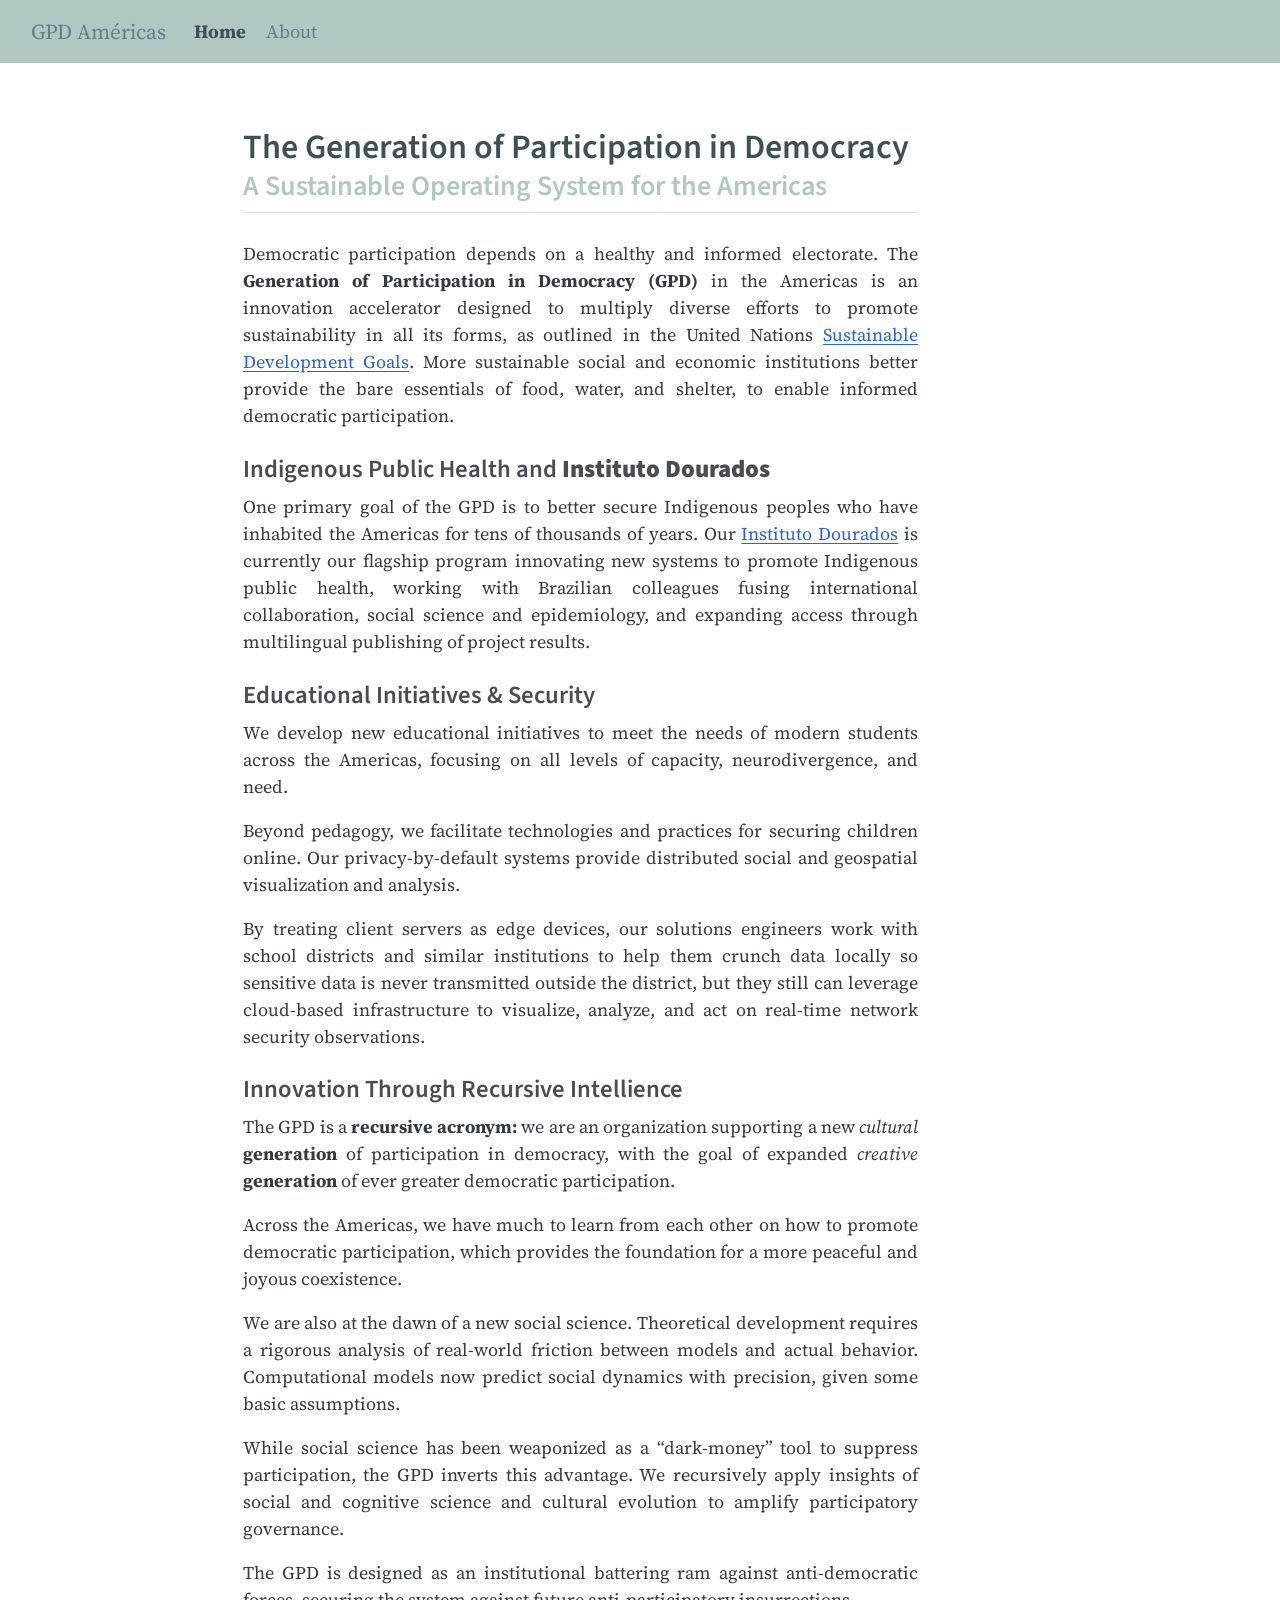
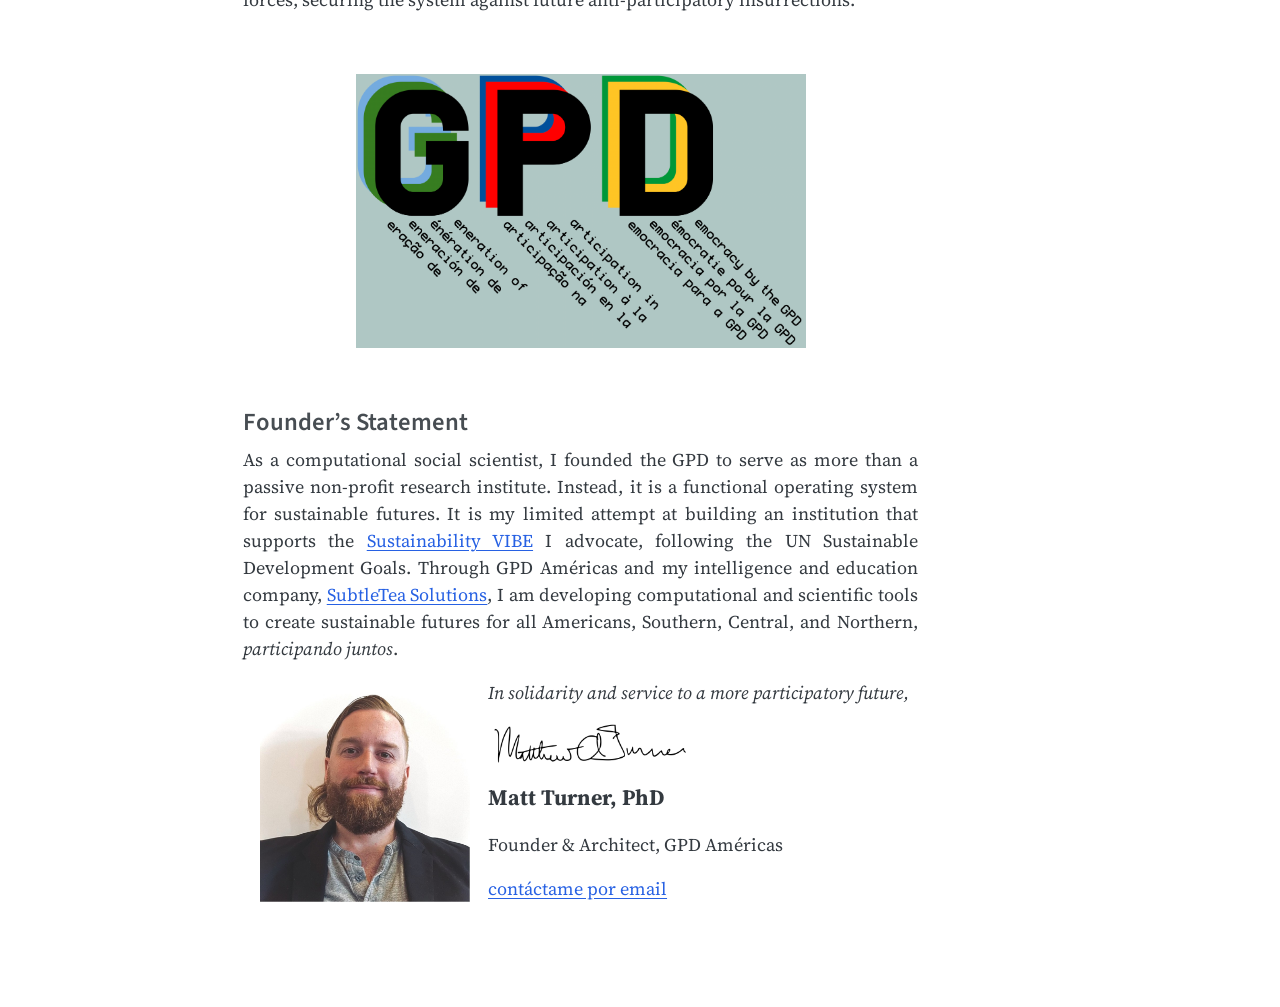
==== index.html @ cdfab27d "Built site for gh-pages" ====
<!DOCTYPE html>
<html xmlns="http://www.w3.org/1999/xhtml" lang="en" xml:lang="en"><head>

<meta charset="utf-8">
<meta name="generator" content="quarto-1.6.39">

<meta name="viewport" content="width=device-width, initial-scale=1.0, user-scalable=yes">


<title>GPD Américas</title>
<style>
code{white-space: pre-wrap;}
span.smallcaps{font-variant: small-caps;}
div.columns{display: flex; gap: min(4vw, 1.5em);}
div.column{flex: auto; overflow-x: auto;}
div.hanging-indent{margin-left: 1.5em; text-indent: -1.5em;}
ul.task-list{list-style: none;}
ul.task-list li input[type="checkbox"] {
  width: 0.8em;
  margin: 0 0.8em 0.2em -1em; /* quarto-specific, see https://github.com/quarto-dev/quarto-cli/issues/4556 */ 
  vertical-align: middle;
}
</style>


<script src="site_libs/quarto-nav/quarto-nav.js"></script>
<script src="site_libs/quarto-nav/headroom.min.js"></script>
<script src="site_libs/clipboard/clipboard.min.js"></script>
<script src="site_libs/quarto-search/autocomplete.umd.js"></script>
<script src="site_libs/quarto-search/fuse.min.js"></script>
<script src="site_libs/quarto-search/quarto-search.js"></script>
<meta name="quarto:offset" content="./">
<script src="site_libs/quarto-html/quarto.js"></script>
<script src="site_libs/quarto-html/popper.min.js"></script>
<script src="site_libs/quarto-html/tippy.umd.min.js"></script>
<script src="site_libs/quarto-html/anchor.min.js"></script>
<link href="site_libs/quarto-html/tippy.css" rel="stylesheet">
<link href="site_libs/quarto-html/quarto-syntax-highlighting-e26003cea8cd680ca0c55a263523d882.css" rel="stylesheet" id="quarto-text-highlighting-styles">
<script src="site_libs/bootstrap/bootstrap.min.js"></script>
<link href="site_libs/bootstrap/bootstrap-icons.css" rel="stylesheet">
<link href="site_libs/bootstrap/bootstrap-2ea9d930f2dc5901bd089419996bf104.min.css" rel="stylesheet" append-hash="true" id="quarto-bootstrap" data-mode="light">
<script id="quarto-search-options" type="application/json">{
  "location": "navbar",
  "copy-button": false,
  "collapse-after": 3,
  "panel-placement": "end",
  "type": "overlay",
  "limit": 50,
  "keyboard-shortcut": [
    "f",
    "/",
    "s"
  ],
  "show-item-context": false,
  "language": {
    "search-no-results-text": "No results",
    "search-matching-documents-text": "matching documents",
    "search-copy-link-title": "Copy link to search",
    "search-hide-matches-text": "Hide additional matches",
    "search-more-match-text": "more match in this document",
    "search-more-matches-text": "more matches in this document",
    "search-clear-button-title": "Clear",
    "search-text-placeholder": "",
    "search-detached-cancel-button-title": "Cancel",
    "search-submit-button-title": "Submit",
    "search-label": "Search"
  }
}</script>
<link rel="preconnect" href="https://fonts.googleapis.com">
<link rel="preconnect" href="https://fonts.gstatic.com" crossorigin="">


<link rel="stylesheet" href="styles.css">
</head>

<body class="nav-fixed fullcontent">

<div id="quarto-search-results"></div>
  <header id="quarto-header" class="headroom fixed-top">
    <nav class="navbar navbar-expand-lg " data-bs-theme="dark">
      <div class="navbar-container container-fluid">
      <div class="navbar-brand-container mx-auto">
    <a class="navbar-brand" href="./index.html">
    <span class="navbar-title">GPD Américas</span>
    </a>
  </div>
            <div id="quarto-search" class="" title="Search"></div>
          <button class="navbar-toggler" type="button" data-bs-toggle="collapse" data-bs-target="#navbarCollapse" aria-controls="navbarCollapse" role="menu" aria-expanded="false" aria-label="Toggle navigation" onclick="if (window.quartoToggleHeadroom) { window.quartoToggleHeadroom(); }">
  <span class="navbar-toggler-icon"></span>
</button>
          <div class="collapse navbar-collapse" id="navbarCollapse">
            <ul class="navbar-nav navbar-nav-scroll me-auto">
  <li class="nav-item">
    <a class="nav-link active" href="./index.html" aria-current="page"> 
<span class="menu-text">Home</span></a>
  </li>  
  <li class="nav-item">
    <a class="nav-link" href="./about.html"> 
<span class="menu-text">About</span></a>
  </li>  
</ul>
          </div> <!-- /navcollapse -->
            <div class="quarto-navbar-tools">
</div>
      </div> <!-- /container-fluid -->
    </nav>
</header>
<!-- content -->
<div id="quarto-content" class="quarto-container page-columns page-rows-contents page-layout-article page-navbar">
<!-- sidebar -->
<!-- margin-sidebar -->
    
<!-- main -->
<main class="content" id="quarto-document-content"><header id="title-block-header" class="quarto-title-block"></header>




<h1 id="brand-title">
The Generation of Participation in Democracy
</h1>
<h2 id="brand-subtitle" class="anchored">
A Sustainable Operating System for the Americas
</h2>
<p>Democratic participation depends on a healthy and informed electorate. The <strong>Generation of Participation in Democracy (GPD)</strong> in the Americas is an innovation accelerator designed to multiply diverse efforts to promote sustainability in all its forms, as outlined in the United Nations <a href="https://sdgs.un.org/goals">Sustainable Development Goals</a>. More sustainable social and economic institutions better provide the bare essentials of food, water, and shelter, to enable informed democratic participation.</p>
<section id="indigenous-public-health-and-instituto-dourados" class="level3">
<h3 class="anchored" data-anchor-id="indigenous-public-health-and-instituto-dourados">Indigenous Public Health and <strong>Instituto Dourados</strong></h3>
<p>One primary goal of the GPD is to better secure Indigenous peoples who have inhabited the Americas for tens of thousands of years. Our <a href="https://projeto-dourados.org">Instituto Dourados</a> is currently our flagship program innovating new systems to promote Indigenous public health, working with Brazilian colleagues fusing international collaboration, social science and epidemiology, and expanding access through multilingual publishing of project results.</p>
</section>
<section id="educational-initiatives-security" class="level3">
<h3 class="anchored" data-anchor-id="educational-initiatives-security">Educational Initiatives &amp; Security</h3>
<p>We develop new educational initiatives to meet the needs of modern students across the Americas, focusing on all levels of capacity, neurodivergence, and need.</p>
<p>Beyond pedagogy, we facilitate technologies and practices for securing children online. Our privacy-by-default systems provide distributed social and geospatial visualization and analysis.</p>
<p>By treating client servers as edge devices, our solutions engineers work with school districts and similar institutions to help them crunch data locally so sensitive data is never transmitted outside the district, but they still can leverage cloud-based infrastructure to visualize, analyze, and act on real-time network security observations.</p>
</section>
<section id="innovation-through-recursive-intellience" class="level3">
<h3 class="anchored" data-anchor-id="innovation-through-recursive-intellience">Innovation Through Recursive Intellience</h3>
<p>The GPD is a <strong>recursive acronym:</strong> we are an organization supporting a new <em>cultural</em> <strong>generation</strong> of participation in democracy, with the goal of expanded <em>creative</em> <strong>generation</strong> of ever greater democratic participation.</p>
<p>Across the Americas, we have much to learn from each other on how to promote democratic participation, which provides the foundation for a more peaceful and joyous coexistence.</p>
<p>We are also at the dawn of a new social science. Theoretical development requires a rigorous analysis of real-world friction between models and actual behavior. Computational models now predict social dynamics with precision, given some basic assumptions.</p>
<p>While social science has been weaponized as a “dark-money” tool to suppress participation, the GPD inverts this advantage. We recursively apply insights of social and cognitive science and cultural evolution to amplify participatory governance.</p>
<p>The GPD is designed as an institutional battering ram against anti-democratic forces, securing the system against future anti-participatory insurrections.</p>
<p><br></p>
<div class="quarto-figure quarto-figure-center">
<figure class="figure">
<p><img src="GPD-Anchor-Logo.png" id="anchor" class="img-fluid quarto-figure quarto-figure-center anchored figure-img" width="450"></p>
</figure>
</div>
</section>
<section id="founders-statement" class="level3">
<h3 class="anchored" data-anchor-id="founders-statement">Founder’s Statement</h3>
<p>As a computational social scientist, I founded the GPD to serve as more than a passive non-profit research institute. Instead, it is a functional operating system for sustainable futures. It is my limited attempt at building an institution that supports the <a href="./about.html#democracy-and-sustainability">Sustainability VIBE</a> I advocate, following the UN Sustainable Development Goals. Through GPD Américas and my intelligence and education company, <a href="https://subtleteasolutions.com">SubtleTea Solutions</a>, I am developing computational and scientific tools to create sustainable futures for all Americans, Southern, Central, and Northern, <em>participando juntos</em>.</p>
<p><img src="cafecito-pic.png" class="float-left" height="210"></p>
<p style="font-size: 18px">
<em>In solidarity and service to a more participatory future,</em>
</p>
<p><img src="signature.jpg" class="img-fluid" width="200"></p>
<p style="font-size: 22px">
<strong>Matt Turner, PhD</strong>
</p>
<p>Founder &amp; Architect, GPD Américas</p>
<p><a href="mailto:matt@mat.phd">contáctame por email</a></p>
<!-- ::: -->


</section>

</main> <!-- /main -->
<script id="quarto-html-after-body" type="application/javascript">
window.document.addEventListener("DOMContentLoaded", function (event) {
  const toggleBodyColorMode = (bsSheetEl) => {
    const mode = bsSheetEl.getAttribute("data-mode");
    const bodyEl = window.document.querySelector("body");
    if (mode === "dark") {
      bodyEl.classList.add("quarto-dark");
      bodyEl.classList.remove("quarto-light");
    } else {
      bodyEl.classList.add("quarto-light");
      bodyEl.classList.remove("quarto-dark");
    }
  }
  const toggleBodyColorPrimary = () => {
    const bsSheetEl = window.document.querySelector("link#quarto-bootstrap");
    if (bsSheetEl) {
      toggleBodyColorMode(bsSheetEl);
    }
  }
  toggleBodyColorPrimary();  
  const icon = "";
  const anchorJS = new window.AnchorJS();
  anchorJS.options = {
    placement: 'right',
    icon: icon
  };
  anchorJS.add('.anchored');
  const isCodeAnnotation = (el) => {
    for (const clz of el.classList) {
      if (clz.startsWith('code-annotation-')) {                     
        return true;
      }
    }
    return false;
  }
  const onCopySuccess = function(e) {
    // button target
    const button = e.trigger;
    // don't keep focus
    button.blur();
    // flash "checked"
    button.classList.add('code-copy-button-checked');
    var currentTitle = button.getAttribute("title");
    button.setAttribute("title", "Copied!");
    let tooltip;
    if (window.bootstrap) {
      button.setAttribute("data-bs-toggle", "tooltip");
      button.setAttribute("data-bs-placement", "left");
      button.setAttribute("data-bs-title", "Copied!");
      tooltip = new bootstrap.Tooltip(button, 
        { trigger: "manual", 
          customClass: "code-copy-button-tooltip",
          offset: [0, -8]});
      tooltip.show();    
    }
    setTimeout(function() {
      if (tooltip) {
        tooltip.hide();
        button.removeAttribute("data-bs-title");
        button.removeAttribute("data-bs-toggle");
        button.removeAttribute("data-bs-placement");
      }
      button.setAttribute("title", currentTitle);
      button.classList.remove('code-copy-button-checked');
    }, 1000);
    // clear code selection
    e.clearSelection();
  }
  const getTextToCopy = function(trigger) {
      const codeEl = trigger.previousElementSibling.cloneNode(true);
      for (const childEl of codeEl.children) {
        if (isCodeAnnotation(childEl)) {
          childEl.remove();
        }
      }
      return codeEl.innerText;
  }
  const clipboard = new window.ClipboardJS('.code-copy-button:not([data-in-quarto-modal])', {
    text: getTextToCopy
  });
  clipboard.on('success', onCopySuccess);
  if (window.document.getElementById('quarto-embedded-source-code-modal')) {
    const clipboardModal = new window.ClipboardJS('.code-copy-button[data-in-quarto-modal]', {
      text: getTextToCopy,
      container: window.document.getElementById('quarto-embedded-source-code-modal')
    });
    clipboardModal.on('success', onCopySuccess);
  }
    var localhostRegex = new RegExp(/^(?:http|https):\/\/localhost\:?[0-9]*\//);
    var mailtoRegex = new RegExp(/^mailto:/);
      var filterRegex = new RegExp('/' + window.location.host + '/');
    var isInternal = (href) => {
        return filterRegex.test(href) || localhostRegex.test(href) || mailtoRegex.test(href);
    }
    // Inspect non-navigation links and adorn them if external
 	var links = window.document.querySelectorAll('a[href]:not(.nav-link):not(.navbar-brand):not(.toc-action):not(.sidebar-link):not(.sidebar-item-toggle):not(.pagination-link):not(.no-external):not([aria-hidden]):not(.dropdown-item):not(.quarto-navigation-tool):not(.about-link)');
    for (var i=0; i<links.length; i++) {
      const link = links[i];
      if (!isInternal(link.href)) {
        // undo the damage that might have been done by quarto-nav.js in the case of
        // links that we want to consider external
        if (link.dataset.originalHref !== undefined) {
          link.href = link.dataset.originalHref;
        }
      }
    }
  function tippyHover(el, contentFn, onTriggerFn, onUntriggerFn) {
    const config = {
      allowHTML: true,
      maxWidth: 500,
      delay: 100,
      arrow: false,
      appendTo: function(el) {
          return el.parentElement;
      },
      interactive: true,
      interactiveBorder: 10,
      theme: 'quarto',
      placement: 'bottom-start',
    };
    if (contentFn) {
      config.content = contentFn;
    }
    if (onTriggerFn) {
      config.onTrigger = onTriggerFn;
    }
    if (onUntriggerFn) {
      config.onUntrigger = onUntriggerFn;
    }
    window.tippy(el, config); 
  }
  const noterefs = window.document.querySelectorAll('a[role="doc-noteref"]');
  for (var i=0; i<noterefs.length; i++) {
    const ref = noterefs[i];
    tippyHover(ref, function() {
      // use id or data attribute instead here
      let href = ref.getAttribute('data-footnote-href') || ref.getAttribute('href');
      try { href = new URL(href).hash; } catch {}
      const id = href.replace(/^#\/?/, "");
      const note = window.document.getElementById(id);
      if (note) {
        return note.innerHTML;
      } else {
        return "";
      }
    });
  }
  const xrefs = window.document.querySelectorAll('a.quarto-xref');
  const processXRef = (id, note) => {
    // Strip column container classes
    const stripColumnClz = (el) => {
      el.classList.remove("page-full", "page-columns");
      if (el.children) {
        for (const child of el.children) {
          stripColumnClz(child);
        }
      }
    }
    stripColumnClz(note)
    if (id === null || id.startsWith('sec-')) {
      // Special case sections, only their first couple elements
      const container = document.createElement("div");
      if (note.children && note.children.length > 2) {
        container.appendChild(note.children[0].cloneNode(true));
        for (let i = 1; i < note.children.length; i++) {
          const child = note.children[i];
          if (child.tagName === "P" && child.innerText === "") {
            continue;
          } else {
            container.appendChild(child.cloneNode(true));
            break;
          }
        }
        if (window.Quarto?.typesetMath) {
          window.Quarto.typesetMath(container);
        }
        return container.innerHTML
      } else {
        if (window.Quarto?.typesetMath) {
          window.Quarto.typesetMath(note);
        }
        return note.innerHTML;
      }
    } else {
      // Remove any anchor links if they are present
      const anchorLink = note.querySelector('a.anchorjs-link');
      if (anchorLink) {
        anchorLink.remove();
      }
      if (window.Quarto?.typesetMath) {
        window.Quarto.typesetMath(note);
      }
      if (note.classList.contains("callout")) {
        return note.outerHTML;
      } else {
        return note.innerHTML;
      }
    }
  }
  for (var i=0; i<xrefs.length; i++) {
    const xref = xrefs[i];
    tippyHover(xref, undefined, function(instance) {
      instance.disable();
      let url = xref.getAttribute('href');
      let hash = undefined; 
      if (url.startsWith('#')) {
        hash = url;
      } else {
        try { hash = new URL(url).hash; } catch {}
      }
      if (hash) {
        const id = hash.replace(/^#\/?/, "");
        const note = window.document.getElementById(id);
        if (note !== null) {
          try {
            const html = processXRef(id, note.cloneNode(true));
            instance.setContent(html);
          } finally {
            instance.enable();
            instance.show();
          }
        } else {
          // See if we can fetch this
          fetch(url.split('#')[0])
          .then(res => res.text())
          .then(html => {
            const parser = new DOMParser();
            const htmlDoc = parser.parseFromString(html, "text/html");
            const note = htmlDoc.getElementById(id);
            if (note !== null) {
              const html = processXRef(id, note);
              instance.setContent(html);
            } 
          }).finally(() => {
            instance.enable();
            instance.show();
          });
        }
      } else {
        // See if we can fetch a full url (with no hash to target)
        // This is a special case and we should probably do some content thinning / targeting
        fetch(url)
        .then(res => res.text())
        .then(html => {
          const parser = new DOMParser();
          const htmlDoc = parser.parseFromString(html, "text/html");
          const note = htmlDoc.querySelector('main.content');
          if (note !== null) {
            // This should only happen for chapter cross references
            // (since there is no id in the URL)
            // remove the first header
            if (note.children.length > 0 && note.children[0].tagName === "HEADER") {
              note.children[0].remove();
            }
            const html = processXRef(null, note);
            instance.setContent(html);
          } 
        }).finally(() => {
          instance.enable();
          instance.show();
        });
      }
    }, function(instance) {
    });
  }
      let selectedAnnoteEl;
      const selectorForAnnotation = ( cell, annotation) => {
        let cellAttr = 'data-code-cell="' + cell + '"';
        let lineAttr = 'data-code-annotation="' +  annotation + '"';
        const selector = 'span[' + cellAttr + '][' + lineAttr + ']';
        return selector;
      }
      const selectCodeLines = (annoteEl) => {
        const doc = window.document;
        const targetCell = annoteEl.getAttribute("data-target-cell");
        const targetAnnotation = annoteEl.getAttribute("data-target-annotation");
        const annoteSpan = window.document.querySelector(selectorForAnnotation(targetCell, targetAnnotation));
        const lines = annoteSpan.getAttribute("data-code-lines").split(",");
        const lineIds = lines.map((line) => {
          return targetCell + "-" + line;
        })
        let top = null;
        let height = null;
        let parent = null;
        if (lineIds.length > 0) {
            //compute the position of the single el (top and bottom and make a div)
            const el = window.document.getElementById(lineIds[0]);
            top = el.offsetTop;
            height = el.offsetHeight;
            parent = el.parentElement.parentElement;
          if (lineIds.length > 1) {
            const lastEl = window.document.getElementById(lineIds[lineIds.length - 1]);
            const bottom = lastEl.offsetTop + lastEl.offsetHeight;
            height = bottom - top;
          }
          if (top !== null && height !== null && parent !== null) {
            // cook up a div (if necessary) and position it 
            let div = window.document.getElementById("code-annotation-line-highlight");
            if (div === null) {
              div = window.document.createElement("div");
              div.setAttribute("id", "code-annotation-line-highlight");
              div.style.position = 'absolute';
              parent.appendChild(div);
            }
            div.style.top = top - 2 + "px";
            div.style.height = height + 4 + "px";
            div.style.left = 0;
            let gutterDiv = window.document.getElementById("code-annotation-line-highlight-gutter");
            if (gutterDiv === null) {
              gutterDiv = window.document.createElement("div");
              gutterDiv.setAttribute("id", "code-annotation-line-highlight-gutter");
              gutterDiv.style.position = 'absolute';
              const codeCell = window.document.getElementById(targetCell);
              const gutter = codeCell.querySelector('.code-annotation-gutter');
              gutter.appendChild(gutterDiv);
            }
            gutterDiv.style.top = top - 2 + "px";
            gutterDiv.style.height = height + 4 + "px";
          }
          selectedAnnoteEl = annoteEl;
        }
      };
      const unselectCodeLines = () => {
        const elementsIds = ["code-annotation-line-highlight", "code-annotation-line-highlight-gutter"];
        elementsIds.forEach((elId) => {
          const div = window.document.getElementById(elId);
          if (div) {
            div.remove();
          }
        });
        selectedAnnoteEl = undefined;
      };
        // Handle positioning of the toggle
    window.addEventListener(
      "resize",
      throttle(() => {
        elRect = undefined;
        if (selectedAnnoteEl) {
          selectCodeLines(selectedAnnoteEl);
        }
      }, 10)
    );
    function throttle(fn, ms) {
    let throttle = false;
    let timer;
      return (...args) => {
        if(!throttle) { // first call gets through
            fn.apply(this, args);
            throttle = true;
        } else { // all the others get throttled
            if(timer) clearTimeout(timer); // cancel #2
            timer = setTimeout(() => {
              fn.apply(this, args);
              timer = throttle = false;
            }, ms);
        }
      };
    }
      // Attach click handler to the DT
      const annoteDls = window.document.querySelectorAll('dt[data-target-cell]');
      for (const annoteDlNode of annoteDls) {
        annoteDlNode.addEventListener('click', (event) => {
          const clickedEl = event.target;
          if (clickedEl !== selectedAnnoteEl) {
            unselectCodeLines();
            const activeEl = window.document.querySelector('dt[data-target-cell].code-annotation-active');
            if (activeEl) {
              activeEl.classList.remove('code-annotation-active');
            }
            selectCodeLines(clickedEl);
            clickedEl.classList.add('code-annotation-active');
          } else {
            // Unselect the line
            unselectCodeLines();
            clickedEl.classList.remove('code-annotation-active');
          }
        });
      }
  const findCites = (el) => {
    const parentEl = el.parentElement;
    if (parentEl) {
      const cites = parentEl.dataset.cites;
      if (cites) {
        return {
          el,
          cites: cites.split(' ')
        };
      } else {
        return findCites(el.parentElement)
      }
    } else {
      return undefined;
    }
  };
  var bibliorefs = window.document.querySelectorAll('a[role="doc-biblioref"]');
  for (var i=0; i<bibliorefs.length; i++) {
    const ref = bibliorefs[i];
    const citeInfo = findCites(ref);
    if (citeInfo) {
      tippyHover(citeInfo.el, function() {
        var popup = window.document.createElement('div');
        citeInfo.cites.forEach(function(cite) {
          var citeDiv = window.document.createElement('div');
          citeDiv.classList.add('hanging-indent');
          citeDiv.classList.add('csl-entry');
          var biblioDiv = window.document.getElementById('ref-' + cite);
          if (biblioDiv) {
            citeDiv.innerHTML = biblioDiv.innerHTML;
          }
          popup.appendChild(citeDiv);
        });
        return popup.innerHTML;
      });
    }
  }
});
</script>
</div> <!-- /content -->




</body></html>
---- site_libs/quarto-html/tippy.css ----
.tippy-box[data-animation=fade][data-state=hidden]{opacity:0}[data-tippy-root]{max-width:calc(100vw - 10px)}.tippy-box{position:relative;background-color:#333;color:#fff;border-radius:4px;font-size:14px;line-height:1.4;white-space:normal;outline:0;transition-property:transform,visibility,opacity}.tippy-box[data-placement^=top]>.tippy-arrow{bottom:0}.tippy-box[data-placement^=top]>.tippy-arrow:before{bottom:-7px;left:0;border-width:8px 8px 0;border-top-color:initial;transform-origin:center top}.tippy-box[data-placement^=bottom]>.tippy-arrow{top:0}.tippy-box[data-placement^=bottom]>.tippy-arrow:before{top:-7px;left:0;border-width:0 8px 8px;border-bottom-color:initial;transform-origin:center bottom}.tippy-box[data-placement^=left]>.tippy-arrow{right:0}.tippy-box[data-placement^=left]>.tippy-arrow:before{border-width:8px 0 8px 8px;border-left-color:initial;right:-7px;transform-origin:center left}.tippy-box[data-placement^=right]>.tippy-arrow{left:0}.tippy-box[data-placement^=right]>.tippy-arrow:before{left:-7px;border-width:8px 8px 8px 0;border-right-color:initial;transform-origin:center right}.tippy-box[data-inertia][data-state=visible]{transition-timing-function:cubic-bezier(.54,1.5,.38,1.11)}.tippy-arrow{width:16px;height:16px;color:#333}.tippy-arrow:before{content:"";position:absolute;border-color:transparent;border-style:solid}.tippy-content{position:relative;padding:5px 9px;z-index:1}
---- site_libs/quarto-html/quarto-syntax-highlighting-e26003cea8cd680ca0c55a263523d882.css ----
/* quarto syntax highlight colors */
:root {
  --quarto-hl-ot-color: #003B4F;
  --quarto-hl-at-color: #657422;
  --quarto-hl-ss-color: #20794D;
  --quarto-hl-an-color: #5E5E5E;
  --quarto-hl-fu-color: #4758AB;
  --quarto-hl-st-color: #20794D;
  --quarto-hl-cf-color: #003B4F;
  --quarto-hl-op-color: #5E5E5E;
  --quarto-hl-er-color: #AD0000;
  --quarto-hl-bn-color: #AD0000;
  --quarto-hl-al-color: #AD0000;
  --quarto-hl-va-color: #111111;
  --quarto-hl-bu-color: inherit;
  --quarto-hl-ex-color: inherit;
  --quarto-hl-pp-color: #AD0000;
  --quarto-hl-in-color: #5E5E5E;
  --quarto-hl-vs-color: #20794D;
  --quarto-hl-wa-color: #5E5E5E;
  --quarto-hl-do-color: #5E5E5E;
  --quarto-hl-im-color: #00769E;
  --quarto-hl-ch-color: #20794D;
  --quarto-hl-dt-color: #AD0000;
  --quarto-hl-fl-color: #AD0000;
  --quarto-hl-co-color: #5E5E5E;
  --quarto-hl-cv-color: #5E5E5E;
  --quarto-hl-cn-color: #8f5902;
  --quarto-hl-sc-color: #5E5E5E;
  --quarto-hl-dv-color: #AD0000;
  --quarto-hl-kw-color: #003B4F;
}

/* other quarto variables */
:root {
  --quarto-font-monospace: SFMono-Regular, Menlo, Monaco, Consolas, "Liberation Mono", "Courier New", monospace;
}

pre > code.sourceCode > span {
  color: #003B4F;
}

code span {
  color: #003B4F;
}

code.sourceCode > span {
  color: #003B4F;
}

div.sourceCode,
div.sourceCode pre.sourceCode {
  color: #003B4F;
}

code span.ot {
  color: #003B4F;
  font-style: inherit;
}

code span.at {
  color: #657422;
  font-style: inherit;
}

code span.ss {
  color: #20794D;
  font-style: inherit;
}

code span.an {
  color: #5E5E5E;
  font-style: inherit;
}

code span.fu {
  color: #4758AB;
  font-style: inherit;
}

code span.st {
  color: #20794D;
  font-style: inherit;
}

code span.cf {
  color: #003B4F;
  font-weight: bold;
  font-style: inherit;
}

code span.op {
  color: #5E5E5E;
  font-style: inherit;
}

code span.er {
  color: #AD0000;
  font-style: inherit;
}

code span.bn {
  color: #AD0000;
  font-style: inherit;
}

code span.al {
  color: #AD0000;
  font-style: inherit;
}

code span.va {
  color: #111111;
  font-style: inherit;
}

code span.bu {
  font-style: inherit;
}

code span.ex {
  font-style: inherit;
}

code span.pp {
  color: #AD0000;
  font-style: inherit;
}

code span.in {
  color: #5E5E5E;
  font-style: inherit;
}

code span.vs {
  color: #20794D;
  font-style: inherit;
}

code span.wa {
  color: #5E5E5E;
  font-style: italic;
}

code span.do {
  color: #5E5E5E;
  font-style: italic;
}

code span.im {
  color: #00769E;
  font-style: inherit;
}

code span.ch {
  color: #20794D;
  font-style: inherit;
}

code span.dt {
  color: #AD0000;
  font-style: inherit;
}

code span.fl {
  color: #AD0000;
  font-style: inherit;
}

code span.co {
  color: #5E5E5E;
  font-style: inherit;
}

code span.cv {
  color: #5E5E5E;
  font-style: italic;
}

code span.cn {
  color: #8f5902;
  font-style: inherit;
}

code span.sc {
  color: #5E5E5E;
  font-style: inherit;
}

code span.dv {
  color: #AD0000;
  font-style: inherit;
}

code span.kw {
  color: #003B4F;
  font-weight: bold;
  font-style: inherit;
}

.prevent-inlining {
  content: "</";
}

/*# sourceMappingURL=e90e9ab646ea9b1aaa61e089606e0f97.css.map */
---- styles.css ----
/* Import Source Sans 3 (successor to Pro) and Source Serif 4 */
@import url('https://fonts.googleapis.com/css2?family=Source+Sans+3:ital,wght@0,200..900;1,200..900&family=Source+Serif+4:ital,opsz,wght@0,8..60,200..900;1,8..60,200..900&display=swap');

/* Body text using Source Serif */
body {
  font-family: 'Source Serif 4', serif;
  font-size: 1.1rem;
  /* line-height: 1.6; */
  /* color: #333; */
}

/* Headings using Source Sans */
h1, h2, h3, h4, .header-title {
  font-family: 'Source Sans 3', sans-serif;
/*   font-weight: 700; */
/*   letter-spacing: -0.02em; */
}

/* Specific styling for your regional subtitle */
.subtitle-regional {
  font-family: 'Source Sans 3', sans-serif;
  font-weight: 300;
  /* color: #7f8c8d; /1* Muted grey for "in the Americas" *1/ */
}

main#quarto-document-content {
  text-align: justify !important;
  max-width: 75ch;
  font-size: 18px !important;
}

/* Color for the active/current link */
.navbar-nav .nav-link.active {
  color: #3d5056; /* Your light sage color */
  font-weight: 700;
}

/* Color when hovering over a link */
.navbar-nav .nav-link:hover {
  color: #3d5056; /* Your light sage color */
  transition: color 0.2s ease-in-out;
}

.navbar-title {
  color: #628089; /* Your light sage color */
}

.navbar-title:hover {
  color: #3d5056; /* Your light sage color */
}

h1#brand-title {
  color: #3d5056;
  margin-bottom: 0px;
}
h2#brand-subtitle {
  color: #b0c7c4;
  margin-top: 0px;
  margin-bottom: 27.5px;
}

.float-left {
  float: left;
  margin-left: 1.0rem;
  margin-right: 1.0em;
  margin-top: 0.75rem;
  margin-bottom: 1.5em;
}

#signature {
  margin-top: 20px;
  margin-left: 190px;
}


#anchor {
  margin-bottom: 35px;
}
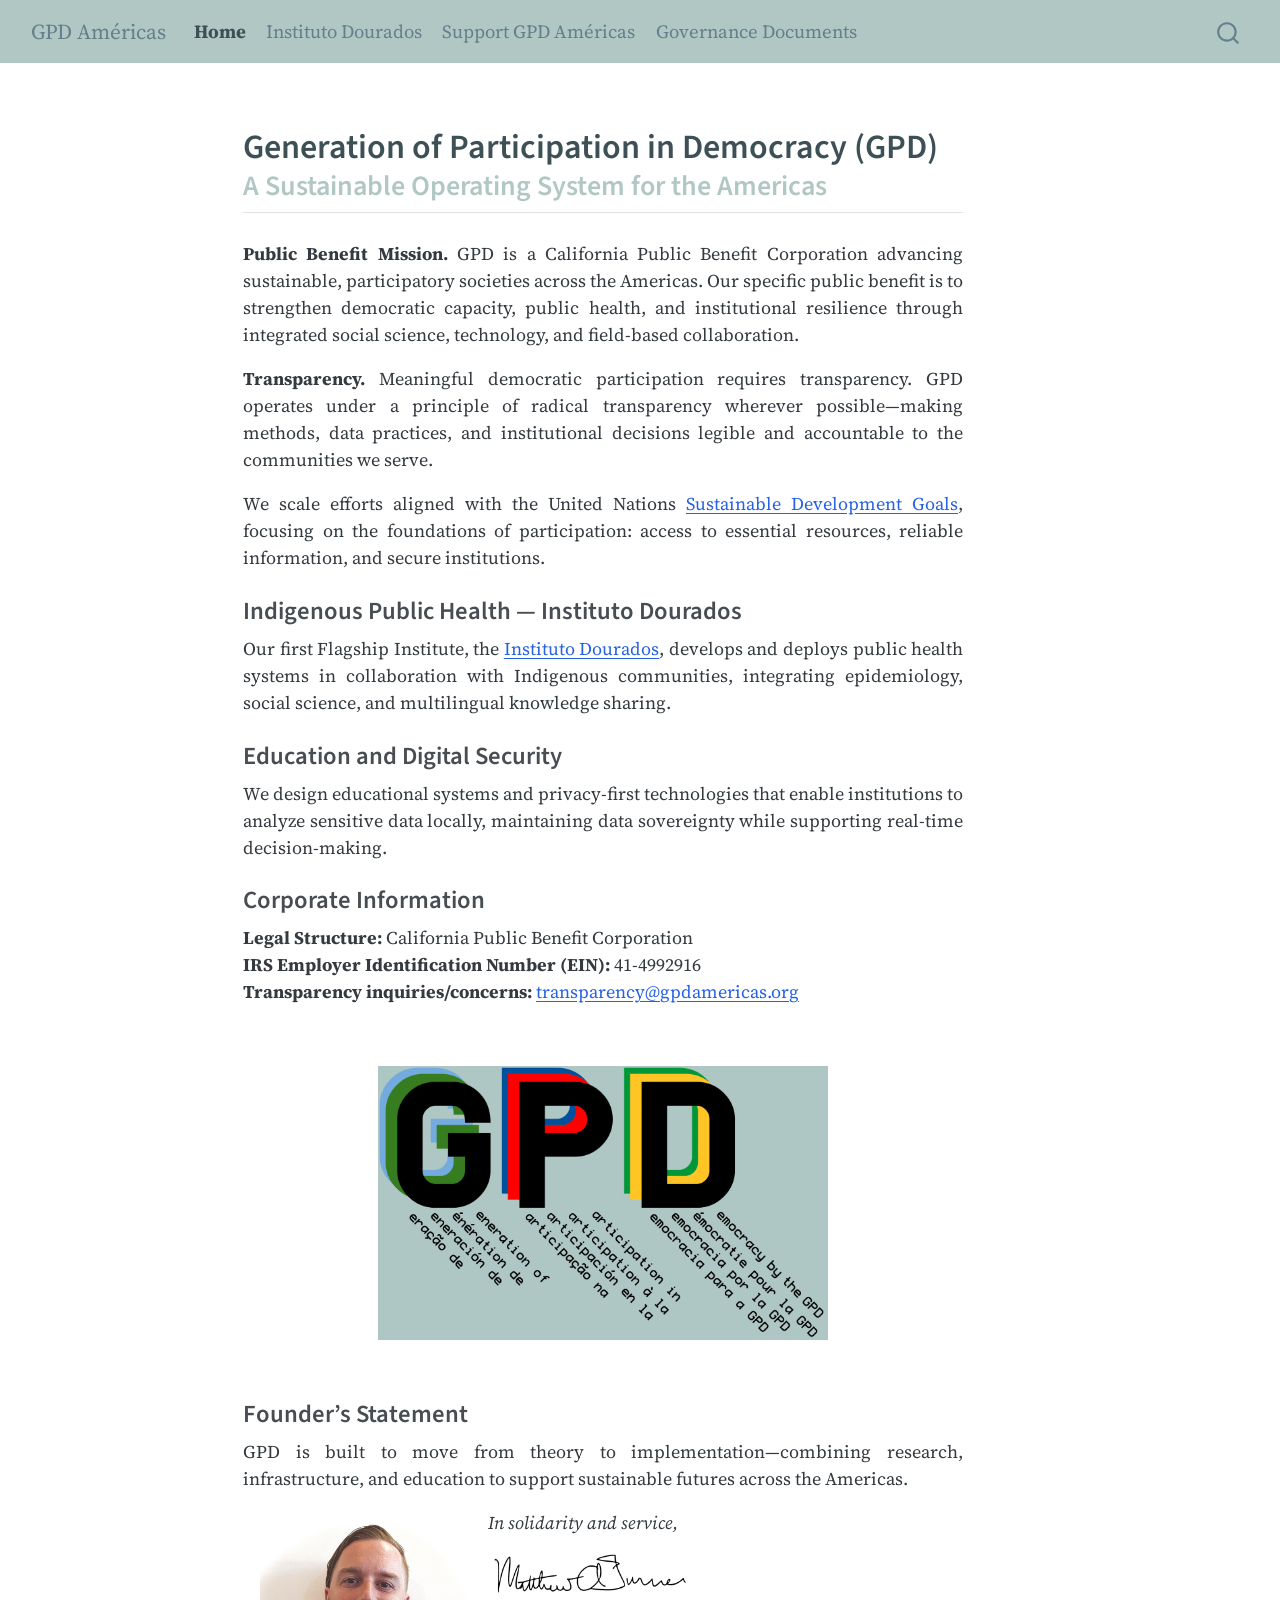
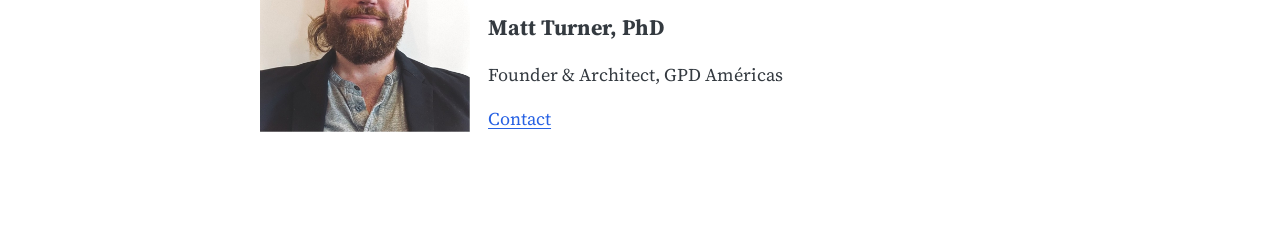
==== commit dbf703d4: "Built site for gh-pages" ====
--- a/index.html
+++ b/index.html
@@ -2,13 +2,16 @@
 <html xmlns="http://www.w3.org/1999/xhtml" lang="en" xml:lang="en"><head>
 
 <meta charset="utf-8">
-<meta name="generator" content="quarto-1.6.39">
+<meta name="generator" content="quarto-99.9.9">
 
 <meta name="viewport" content="width=device-width, initial-scale=1.0, user-scalable=yes">
 
 
 <title>GPD Américas</title>
 <style>
+/* Default styles provided by pandoc.
+** See https://pandoc.org/MANUAL.html#variables-for-html for config info.
+*/
 code{white-space: pre-wrap;}
 span.smallcaps{font-variant: small-caps;}
 div.columns{display: flex; gap: min(4vw, 1.5em);}
@@ -30,15 +33,17 @@
 <script src="site_libs/quarto-search/fuse.min.js"></script>
 <script src="site_libs/quarto-search/quarto-search.js"></script>
 <meta name="quarto:offset" content="./">
-<script src="site_libs/quarto-html/quarto.js"></script>
+<link href="./favicon.png" rel="icon" type="image/png">
+<script src="site_libs/quarto-html/quarto.js" type="module"></script>
+<script src="site_libs/quarto-html/tabsets/tabsets.js" type="module"></script>
 <script src="site_libs/quarto-html/popper.min.js"></script>
 <script src="site_libs/quarto-html/tippy.umd.min.js"></script>
 <script src="site_libs/quarto-html/anchor.min.js"></script>
 <link href="site_libs/quarto-html/tippy.css" rel="stylesheet">
-<link href="site_libs/quarto-html/quarto-syntax-highlighting-e26003cea8cd680ca0c55a263523d882.css" rel="stylesheet" id="quarto-text-highlighting-styles">
+<link href="site_libs/quarto-html/quarto-syntax-highlighting-3aa970819e70fbc78806154e5a1fcd28.css" rel="stylesheet" id="quarto-text-highlighting-styles">
 <script src="site_libs/bootstrap/bootstrap.min.js"></script>
 <link href="site_libs/bootstrap/bootstrap-icons.css" rel="stylesheet">
-<link href="site_libs/bootstrap/bootstrap-2ea9d930f2dc5901bd089419996bf104.min.css" rel="stylesheet" append-hash="true" id="quarto-bootstrap" data-mode="light">
+<link href="site_libs/bootstrap/bootstrap-47810c154300ff919bfcc5fb5553b539.min.css" rel="stylesheet" append-hash="true" id="quarto-bootstrap" data-mode="light">
 <script id="quarto-search-options" type="application/json">{
   "location": "navbar",
   "copy-button": false,
@@ -71,9 +76,15 @@
 
 
 <link rel="stylesheet" href="styles.css">
+<meta property="og:title" content="GPD Américas">
+<meta property="og:description" content="">
+<meta property="og:image" content="https://gpdamericas.org/GPD-Anchor-Logo.png">
+<meta property="og:site_name" content="GPD Américas">
+<meta property="og:image:height" content="1622">
+<meta property="og:image:width" content="2668">
 </head>
 
-<body class="nav-fixed fullcontent">
+<body class="nav-fixed fullcontent quarto-light">
 
 <div id="quarto-search-results"></div>
   <header id="quarto-header" class="headroom fixed-top">
@@ -95,8 +106,16 @@
 <span class="menu-text">Home</span></a>
   </li>  
   <li class="nav-item">
-    <a class="nav-link" href="./about.html"> 
-<span class="menu-text">About</span></a>
+    <a class="nav-link" href="./institutodourados.html"> 
+<span class="menu-text">Instituto Dourados</span></a>
+  </li>  
+  <li class="nav-item">
+    <a class="nav-link" href="./giving.html"> 
+<span class="menu-text">Support GPD Américas</span></a>
+  </li>  
+  <li class="nav-item">
+    <a class="nav-link" href="./governance.html"> 
+<span class="menu-text">Governance Documents</span></a>
   </li>  
 </ul>
           </div> <!-- /navcollapse -->
@@ -117,286 +136,306 @@
 
 
 <h1 id="brand-title">
-The Generation of Participation in Democracy
+Generation of Participation in Democracy (GPD)
 </h1>
 <h2 id="brand-subtitle" class="anchored">
 A Sustainable Operating System for the Americas
 </h2>
-<p>Democratic participation depends on a healthy and informed electorate. The <strong>Generation of Participation in Democracy (GPD)</strong> in the Americas is an innovation accelerator designed to multiply diverse efforts to promote sustainability in all its forms, as outlined in the United Nations <a href="https://sdgs.un.org/goals">Sustainable Development Goals</a>. More sustainable social and economic institutions better provide the bare essentials of food, water, and shelter, to enable informed democratic participation.</p>
-<section id="indigenous-public-health-and-instituto-dourados" class="level3">
-<h3 class="anchored" data-anchor-id="indigenous-public-health-and-instituto-dourados">Indigenous Public Health and <strong>Instituto Dourados</strong></h3>
-<p>One primary goal of the GPD is to better secure Indigenous peoples who have inhabited the Americas for tens of thousands of years. Our <a href="https://projeto-dourados.org">Instituto Dourados</a> is currently our flagship program innovating new systems to promote Indigenous public health, working with Brazilian colleagues fusing international collaboration, social science and epidemiology, and expanding access through multilingual publishing of project results.</p>
-</section>
-<section id="educational-initiatives-security" class="level3">
-<h3 class="anchored" data-anchor-id="educational-initiatives-security">Educational Initiatives &amp; Security</h3>
-<p>We develop new educational initiatives to meet the needs of modern students across the Americas, focusing on all levels of capacity, neurodivergence, and need.</p>
-<p>Beyond pedagogy, we facilitate technologies and practices for securing children online. Our privacy-by-default systems provide distributed social and geospatial visualization and analysis.</p>
-<p>By treating client servers as edge devices, our solutions engineers work with school districts and similar institutions to help them crunch data locally so sensitive data is never transmitted outside the district, but they still can leverage cloud-based infrastructure to visualize, analyze, and act on real-time network security observations.</p>
-</section>
-<section id="innovation-through-recursive-intellience" class="level3">
-<h3 class="anchored" data-anchor-id="innovation-through-recursive-intellience">Innovation Through Recursive Intellience</h3>
-<p>The GPD is a <strong>recursive acronym:</strong> we are an organization supporting a new <em>cultural</em> <strong>generation</strong> of participation in democracy, with the goal of expanded <em>creative</em> <strong>generation</strong> of ever greater democratic participation.</p>
-<p>Across the Americas, we have much to learn from each other on how to promote democratic participation, which provides the foundation for a more peaceful and joyous coexistence.</p>
-<p>We are also at the dawn of a new social science. Theoretical development requires a rigorous analysis of real-world friction between models and actual behavior. Computational models now predict social dynamics with precision, given some basic assumptions.</p>
-<p>While social science has been weaponized as a “dark-money” tool to suppress participation, the GPD inverts this advantage. We recursively apply insights of social and cognitive science and cultural evolution to amplify participatory governance.</p>
-<p>The GPD is designed as an institutional battering ram against anti-democratic forces, securing the system against future anti-participatory insurrections.</p>
+<p>
+<strong>Public Benefit Mission.</strong> GPD is a California Public Benefit Corporation advancing sustainable, participatory societies across the Americas. Our specific public benefit is to strengthen democratic capacity, public health, and institutional resilience through integrated social science, technology, and field-based collaboration.
+</p>
+<p>
+<strong>Transparency.</strong> Meaningful democratic participation requires transparency. GPD operates under a principle of radical transparency wherever possible—making methods, data practices, and institutional decisions legible and accountable to the communities we serve.
+</p>
+<p>
+We scale efforts aligned with the United Nations <a href="https://sdgs.un.org/goals">Sustainable Development Goals</a>, focusing on the foundations of participation: access to essential resources, reliable information, and secure institutions.
+</p>
+<h3 class="anchored">
+Indigenous Public Health — Instituto Dourados
+</h3>
+<p>
+Our first Flagship Institute, the <a href="https://institutodourados.org">Instituto Dourados</a>, develops and deploys public health systems in collaboration with Indigenous communities, integrating epidemiology, social science, and multilingual knowledge sharing.
+</p>
+<h3 class="anchored">
+Education and Digital Security
+</h3>
+<p>
+We design educational systems and privacy-first technologies that enable institutions to analyze sensitive data locally, maintaining data sovereignty while supporting real-time decision-making.
+</p>
+<h3 class="anchored">
+Corporate Information
+</h3>
+<p>
+<strong>Legal Structure:</strong> California Public Benefit Corporation<br> <strong>IRS Employer Identification Number (EIN):</strong> 41-4992916<br> <strong>Transparency inquiries/concerns:</strong> <a href="mailto:transparency@gpdamericas.org">transparency@gpdamericas.org</a>
+</p>
 <p><br></p>
 <div class="quarto-figure quarto-figure-center">
 <figure class="figure">
 <p><img src="GPD-Anchor-Logo.png" id="anchor" class="img-fluid quarto-figure quarto-figure-center anchored figure-img" width="450"></p>
 </figure>
 </div>
-</section>
-<section id="founders-statement" class="level3">
-<h3 class="anchored" data-anchor-id="founders-statement">Founder’s Statement</h3>
-<p>As a computational social scientist, I founded the GPD to serve as more than a passive non-profit research institute. Instead, it is a functional operating system for sustainable futures. It is my limited attempt at building an institution that supports the <a href="./about.html#democracy-and-sustainability">Sustainability VIBE</a> I advocate, following the UN Sustainable Development Goals. Through GPD Américas and my intelligence and education company, <a href="https://subtleteasolutions.com">SubtleTea Solutions</a>, I am developing computational and scientific tools to create sustainable futures for all Americans, Southern, Central, and Northern, <em>participando juntos</em>.</p>
+<h3 class="anchored">
+Founder’s Statement
+</h3>
+<p>
+GPD is built to move from theory to implementation—combining research, infrastructure, and education to support sustainable futures across the Americas.
+</p>
 <p><img src="cafecito-pic.png" class="float-left" height="210"></p>
 <p style="font-size: 18px">
-<em>In solidarity and service to a more participatory future,</em>
+<em>In solidarity and service,</em>
 </p>
 <p><img src="signature.jpg" class="img-fluid" width="200"></p>
 <p style="font-size: 22px">
 <strong>Matt Turner, PhD</strong>
 </p>
-<p>Founder &amp; Architect, GPD Américas</p>
-<p><a href="mailto:matt@mat.phd">contáctame por email</a></p>
-<!-- ::: -->
-
-
-</section>
+<p>
+Founder &amp; Architect, GPD Américas
+</p>
+<p>
+<a href="mailto:matt@mat.phd">Contact</a>
+</p>
+
+
 
 </main> <!-- /main -->
 <script id="quarto-html-after-body" type="application/javascript">
-window.document.addEventListener("DOMContentLoaded", function (event) {
-  const toggleBodyColorMode = (bsSheetEl) => {
-    const mode = bsSheetEl.getAttribute("data-mode");
-    const bodyEl = window.document.querySelector("body");
-    if (mode === "dark") {
-      bodyEl.classList.add("quarto-dark");
-      bodyEl.classList.remove("quarto-light");
-    } else {
-      bodyEl.classList.add("quarto-light");
-      bodyEl.classList.remove("quarto-dark");
-    }
-  }
-  const toggleBodyColorPrimary = () => {
-    const bsSheetEl = window.document.querySelector("link#quarto-bootstrap");
-    if (bsSheetEl) {
-      toggleBodyColorMode(bsSheetEl);
-    }
-  }
-  toggleBodyColorPrimary();  
-  const icon = "";
-  const anchorJS = new window.AnchorJS();
-  anchorJS.options = {
-    placement: 'right',
-    icon: icon
-  };
-  anchorJS.add('.anchored');
-  const isCodeAnnotation = (el) => {
-    for (const clz of el.classList) {
-      if (clz.startsWith('code-annotation-')) {                     
-        return true;
-      }
-    }
-    return false;
-  }
-  const onCopySuccess = function(e) {
-    // button target
-    const button = e.trigger;
-    // don't keep focus
-    button.blur();
-    // flash "checked"
-    button.classList.add('code-copy-button-checked');
-    var currentTitle = button.getAttribute("title");
-    button.setAttribute("title", "Copied!");
-    let tooltip;
-    if (window.bootstrap) {
-      button.setAttribute("data-bs-toggle", "tooltip");
-      button.setAttribute("data-bs-placement", "left");
-      button.setAttribute("data-bs-title", "Copied!");
-      tooltip = new bootstrap.Tooltip(button, 
-        { trigger: "manual", 
-          customClass: "code-copy-button-tooltip",
-          offset: [0, -8]});
-      tooltip.show();    
-    }
-    setTimeout(function() {
-      if (tooltip) {
-        tooltip.hide();
-        button.removeAttribute("data-bs-title");
-        button.removeAttribute("data-bs-toggle");
-        button.removeAttribute("data-bs-placement");
-      }
-      button.setAttribute("title", currentTitle);
-      button.classList.remove('code-copy-button-checked');
-    }, 1000);
-    // clear code selection
-    e.clearSelection();
-  }
-  const getTextToCopy = function(trigger) {
-      const codeEl = trigger.previousElementSibling.cloneNode(true);
+  window.document.addEventListener("DOMContentLoaded", function (event) {
+    const icon = "";
+    const anchorJS = new window.AnchorJS();
+    anchorJS.options = {
+      placement: 'right',
+      icon: icon
+    };
+    anchorJS.add('.anchored');
+    const isCodeAnnotation = (el) => {
+      for (const clz of el.classList) {
+        if (clz.startsWith('code-annotation-')) {                     
+          return true;
+        }
+      }
+      return false;
+    }
+    const onCopySuccess = function(e) {
+      // button target
+      const button = e.trigger;
+      // don't keep focus
+      button.blur();
+      // flash "checked"
+      button.classList.add('code-copy-button-checked');
+      var currentTitle = button.getAttribute("title");
+      button.setAttribute("title", "Copied!");
+      let tooltip;
+      if (window.bootstrap) {
+        button.setAttribute("data-bs-toggle", "tooltip");
+        button.setAttribute("data-bs-placement", "left");
+        button.setAttribute("data-bs-title", "Copied!");
+        tooltip = new bootstrap.Tooltip(button, 
+          { trigger: "manual", 
+            customClass: "code-copy-button-tooltip",
+            offset: [0, -8]});
+        tooltip.show();    
+      }
+      setTimeout(function() {
+        if (tooltip) {
+          tooltip.hide();
+          button.removeAttribute("data-bs-title");
+          button.removeAttribute("data-bs-toggle");
+          button.removeAttribute("data-bs-placement");
+        }
+        button.setAttribute("title", currentTitle);
+        button.classList.remove('code-copy-button-checked');
+      }, 1000);
+      // clear code selection
+      e.clearSelection();
+    }
+    const getTextToCopy = function(trigger) {
+      const outerScaffold = trigger.parentElement.cloneNode(true);
+      const codeEl = outerScaffold.querySelector('code');
       for (const childEl of codeEl.children) {
         if (isCodeAnnotation(childEl)) {
           childEl.remove();
         }
       }
       return codeEl.innerText;
-  }
-  const clipboard = new window.ClipboardJS('.code-copy-button:not([data-in-quarto-modal])', {
-    text: getTextToCopy
-  });
-  clipboard.on('success', onCopySuccess);
-  if (window.document.getElementById('quarto-embedded-source-code-modal')) {
-    const clipboardModal = new window.ClipboardJS('.code-copy-button[data-in-quarto-modal]', {
-      text: getTextToCopy,
-      container: window.document.getElementById('quarto-embedded-source-code-modal')
+    }
+    const clipboard = new window.ClipboardJS('.code-copy-button:not([data-in-quarto-modal])', {
+      text: getTextToCopy
     });
-    clipboardModal.on('success', onCopySuccess);
-  }
-    var localhostRegex = new RegExp(/^(?:http|https):\/\/localhost\:?[0-9]*\//);
-    var mailtoRegex = new RegExp(/^mailto:/);
-      var filterRegex = new RegExp('/' + window.location.host + '/');
-    var isInternal = (href) => {
-        return filterRegex.test(href) || localhostRegex.test(href) || mailtoRegex.test(href);
-    }
-    // Inspect non-navigation links and adorn them if external
- 	var links = window.document.querySelectorAll('a[href]:not(.nav-link):not(.navbar-brand):not(.toc-action):not(.sidebar-link):not(.sidebar-item-toggle):not(.pagination-link):not(.no-external):not([aria-hidden]):not(.dropdown-item):not(.quarto-navigation-tool):not(.about-link)');
-    for (var i=0; i<links.length; i++) {
-      const link = links[i];
-      if (!isInternal(link.href)) {
-        // undo the damage that might have been done by quarto-nav.js in the case of
-        // links that we want to consider external
-        if (link.dataset.originalHref !== undefined) {
-          link.href = link.dataset.originalHref;
-        }
-      }
-    }
-  function tippyHover(el, contentFn, onTriggerFn, onUntriggerFn) {
-    const config = {
-      allowHTML: true,
-      maxWidth: 500,
-      delay: 100,
-      arrow: false,
-      appendTo: function(el) {
-          return el.parentElement;
-      },
-      interactive: true,
-      interactiveBorder: 10,
-      theme: 'quarto',
-      placement: 'bottom-start',
-    };
-    if (contentFn) {
-      config.content = contentFn;
-    }
-    if (onTriggerFn) {
-      config.onTrigger = onTriggerFn;
-    }
-    if (onUntriggerFn) {
-      config.onUntrigger = onUntriggerFn;
-    }
-    window.tippy(el, config); 
-  }
-  const noterefs = window.document.querySelectorAll('a[role="doc-noteref"]');
-  for (var i=0; i<noterefs.length; i++) {
-    const ref = noterefs[i];
-    tippyHover(ref, function() {
-      // use id or data attribute instead here
-      let href = ref.getAttribute('data-footnote-href') || ref.getAttribute('href');
-      try { href = new URL(href).hash; } catch {}
-      const id = href.replace(/^#\/?/, "");
-      const note = window.document.getElementById(id);
-      if (note) {
-        return note.innerHTML;
+    clipboard.on('success', onCopySuccess);
+    if (window.document.getElementById('quarto-embedded-source-code-modal')) {
+      const clipboardModal = new window.ClipboardJS('.code-copy-button[data-in-quarto-modal]', {
+        text: getTextToCopy,
+        container: window.document.getElementById('quarto-embedded-source-code-modal')
+      });
+      clipboardModal.on('success', onCopySuccess);
+    }
+      var localhostRegex = new RegExp(/^(?:http|https):\/\/localhost\:?[0-9]*\//);
+      var mailtoRegex = new RegExp(/^mailto:/);
+        var filterRegex = new RegExp("https:\/\/gpdamericas\.org");
+      var isInternal = (href) => {
+          return filterRegex.test(href) || localhostRegex.test(href) || mailtoRegex.test(href);
+      }
+      // Inspect non-navigation links and adorn them if external
+     var links = window.document.querySelectorAll('a[href]:not(.nav-link):not(.navbar-brand):not(.toc-action):not(.sidebar-link):not(.sidebar-item-toggle):not(.pagination-link):not(.no-external):not([aria-hidden]):not(.dropdown-item):not(.quarto-navigation-tool):not(.about-link)');
+      for (var i=0; i<links.length; i++) {
+        const link = links[i];
+        if (!isInternal(link.href)) {
+          // undo the damage that might have been done by quarto-nav.js in the case of
+          // links that we want to consider external
+          if (link.dataset.originalHref !== undefined) {
+            link.href = link.dataset.originalHref;
+          }
+        }
+      }
+    function tippyHover(el, contentFn, onTriggerFn, onUntriggerFn) {
+      const config = {
+        allowHTML: true,
+        maxWidth: 500,
+        delay: 100,
+        arrow: false,
+        appendTo: function(el) {
+            return el.parentElement;
+        },
+        interactive: true,
+        interactiveBorder: 10,
+        theme: 'quarto',
+        placement: 'bottom-start',
+      };
+      if (contentFn) {
+        config.content = contentFn;
+      }
+      if (onTriggerFn) {
+        config.onTrigger = onTriggerFn;
+      }
+      if (onUntriggerFn) {
+        config.onUntrigger = onUntriggerFn;
+      }
+      window.tippy(el, config); 
+    }
+    const noterefs = window.document.querySelectorAll('a[role="doc-noteref"]');
+    for (var i=0; i<noterefs.length; i++) {
+      const ref = noterefs[i];
+      tippyHover(ref, function() {
+        // use id or data attribute instead here
+        let href = ref.getAttribute('data-footnote-href') || ref.getAttribute('href');
+        try { href = new URL(href).hash; } catch {}
+        const id = href.replace(/^#\/?/, "");
+        const note = window.document.getElementById(id);
+        if (note) {
+          return note.innerHTML;
+        } else {
+          return "";
+        }
+      });
+    }
+    const xrefs = window.document.querySelectorAll('a.quarto-xref');
+    const processXRef = (id, note) => {
+      // Strip column container classes
+      const stripColumnClz = (el) => {
+        el.classList.remove("page-full", "page-columns");
+        if (el.children) {
+          for (const child of el.children) {
+            stripColumnClz(child);
+          }
+        }
+      }
+      stripColumnClz(note)
+      if (id === null || id.startsWith('sec-')) {
+        // Special case sections, only their first couple elements
+        const container = document.createElement("div");
+        if (note.children && note.children.length > 2) {
+          container.appendChild(note.children[0].cloneNode(true));
+          for (let i = 1; i < note.children.length; i++) {
+            const child = note.children[i];
+            if (child.tagName === "P" && child.innerText === "") {
+              continue;
+            } else {
+              container.appendChild(child.cloneNode(true));
+              break;
+            }
+          }
+          if (window.Quarto?.typesetMath) {
+            window.Quarto.typesetMath(container);
+          }
+          return container.innerHTML
+        } else {
+          if (window.Quarto?.typesetMath) {
+            window.Quarto.typesetMath(note);
+          }
+          return note.innerHTML;
+        }
       } else {
-        return "";
-      }
-    });
-  }
-  const xrefs = window.document.querySelectorAll('a.quarto-xref');
-  const processXRef = (id, note) => {
-    // Strip column container classes
-    const stripColumnClz = (el) => {
-      el.classList.remove("page-full", "page-columns");
-      if (el.children) {
-        for (const child of el.children) {
-          stripColumnClz(child);
-        }
-      }
-    }
-    stripColumnClz(note)
-    if (id === null || id.startsWith('sec-')) {
-      // Special case sections, only their first couple elements
-      const container = document.createElement("div");
-      if (note.children && note.children.length > 2) {
-        container.appendChild(note.children[0].cloneNode(true));
-        for (let i = 1; i < note.children.length; i++) {
-          const child = note.children[i];
-          if (child.tagName === "P" && child.innerText === "") {
-            continue;
-          } else {
-            container.appendChild(child.cloneNode(true));
-            break;
-          }
-        }
-        if (window.Quarto?.typesetMath) {
-          window.Quarto.typesetMath(container);
-        }
-        return container.innerHTML
-      } else {
+        // Remove any anchor links if they are present
+        const anchorLink = note.querySelector('a.anchorjs-link');
+        if (anchorLink) {
+          anchorLink.remove();
+        }
         if (window.Quarto?.typesetMath) {
           window.Quarto.typesetMath(note);
         }
-        return note.innerHTML;
-      }
-    } else {
-      // Remove any anchor links if they are present
-      const anchorLink = note.querySelector('a.anchorjs-link');
-      if (anchorLink) {
-        anchorLink.remove();
-      }
-      if (window.Quarto?.typesetMath) {
-        window.Quarto.typesetMath(note);
-      }
-      if (note.classList.contains("callout")) {
-        return note.outerHTML;
-      } else {
-        return note.innerHTML;
-      }
-    }
-  }
-  for (var i=0; i<xrefs.length; i++) {
-    const xref = xrefs[i];
-    tippyHover(xref, undefined, function(instance) {
-      instance.disable();
-      let url = xref.getAttribute('href');
-      let hash = undefined; 
-      if (url.startsWith('#')) {
-        hash = url;
-      } else {
-        try { hash = new URL(url).hash; } catch {}
-      }
-      if (hash) {
-        const id = hash.replace(/^#\/?/, "");
-        const note = window.document.getElementById(id);
-        if (note !== null) {
-          try {
-            const html = processXRef(id, note.cloneNode(true));
-            instance.setContent(html);
-          } finally {
-            instance.enable();
-            instance.show();
-          }
+        if (note.classList.contains("callout")) {
+          return note.outerHTML;
         } else {
-          // See if we can fetch this
-          fetch(url.split('#')[0])
+          return note.innerHTML;
+        }
+      }
+    }
+    for (var i=0; i<xrefs.length; i++) {
+      const xref = xrefs[i];
+      tippyHover(xref, undefined, function(instance) {
+        instance.disable();
+        let url = xref.getAttribute('href');
+        let hash = undefined; 
+        if (url.startsWith('#')) {
+          hash = url;
+        } else {
+          try { hash = new URL(url).hash; } catch {}
+        }
+        if (hash) {
+          const id = hash.replace(/^#\/?/, "");
+          const note = window.document.getElementById(id);
+          if (note !== null) {
+            try {
+              const html = processXRef(id, note.cloneNode(true));
+              instance.setContent(html);
+            } finally {
+              instance.enable();
+              instance.show();
+            }
+          } else {
+            // See if we can fetch this
+            fetch(url.split('#')[0])
+            .then(res => res.text())
+            .then(html => {
+              const parser = new DOMParser();
+              const htmlDoc = parser.parseFromString(html, "text/html");
+              const note = htmlDoc.getElementById(id);
+              if (note !== null) {
+                const html = processXRef(id, note);
+                instance.setContent(html);
+              } 
+            }).finally(() => {
+              instance.enable();
+              instance.show();
+            });
+          }
+        } else {
+          // See if we can fetch a full url (with no hash to target)
+          // This is a special case and we should probably do some content thinning / targeting
+          fetch(url)
           .then(res => res.text())
           .then(html => {
             const parser = new DOMParser();
             const htmlDoc = parser.parseFromString(html, "text/html");
-            const note = htmlDoc.getElementById(id);
+            const note = htmlDoc.querySelector('main.content');
             if (note !== null) {
-              const html = processXRef(id, note);
+              // This should only happen for chapter cross references
+              // (since there is no id in the URL)
+              // remove the first header
+              if (note.children.length > 0 && note.children[0].tagName === "HEADER") {
+                note.children[0].remove();
+              }
+              const html = processXRef(null, note);
               instance.setContent(html);
             } 
           }).finally(() => {
@@ -404,185 +443,161 @@
             instance.show();
           });
         }
+      }, function(instance) {
+      });
+    }
+        let selectedAnnoteEl;
+        const selectorForAnnotation = ( cell, annotation) => {
+          let cellAttr = 'data-code-cell="' + cell + '"';
+          let lineAttr = 'data-code-annotation="' +  annotation + '"';
+          const selector = 'span[' + cellAttr + '][' + lineAttr + ']';
+          return selector;
+        }
+        const selectCodeLines = (annoteEl) => {
+          const doc = window.document;
+          const targetCell = annoteEl.getAttribute("data-target-cell");
+          const targetAnnotation = annoteEl.getAttribute("data-target-annotation");
+          const annoteSpan = window.document.querySelector(selectorForAnnotation(targetCell, targetAnnotation));
+          const lines = annoteSpan.getAttribute("data-code-lines").split(",");
+          const lineIds = lines.map((line) => {
+            return targetCell + "-" + line;
+          })
+          let top = null;
+          let height = null;
+          let parent = null;
+          if (lineIds.length > 0) {
+              //compute the position of the single el (top and bottom and make a div)
+              const el = window.document.getElementById(lineIds[0]);
+              top = el.offsetTop;
+              height = el.offsetHeight;
+              parent = el.parentElement.parentElement;
+            if (lineIds.length > 1) {
+              const lastEl = window.document.getElementById(lineIds[lineIds.length - 1]);
+              const bottom = lastEl.offsetTop + lastEl.offsetHeight;
+              height = bottom - top;
+            }
+            if (top !== null && height !== null && parent !== null) {
+              // cook up a div (if necessary) and position it 
+              let div = window.document.getElementById("code-annotation-line-highlight");
+              if (div === null) {
+                div = window.document.createElement("div");
+                div.setAttribute("id", "code-annotation-line-highlight");
+                div.style.position = 'absolute';
+                parent.appendChild(div);
+              }
+              div.style.top = top - 2 + "px";
+              div.style.height = height + 4 + "px";
+              div.style.left = 0;
+              let gutterDiv = window.document.getElementById("code-annotation-line-highlight-gutter");
+              if (gutterDiv === null) {
+                gutterDiv = window.document.createElement("div");
+                gutterDiv.setAttribute("id", "code-annotation-line-highlight-gutter");
+                gutterDiv.style.position = 'absolute';
+                const codeCell = window.document.getElementById(targetCell);
+                const gutter = codeCell.querySelector('.code-annotation-gutter');
+                gutter.appendChild(gutterDiv);
+              }
+              gutterDiv.style.top = top - 2 + "px";
+              gutterDiv.style.height = height + 4 + "px";
+            }
+            selectedAnnoteEl = annoteEl;
+          }
+        };
+        const unselectCodeLines = () => {
+          const elementsIds = ["code-annotation-line-highlight", "code-annotation-line-highlight-gutter"];
+          elementsIds.forEach((elId) => {
+            const div = window.document.getElementById(elId);
+            if (div) {
+              div.remove();
+            }
+          });
+          selectedAnnoteEl = undefined;
+        };
+          // Handle positioning of the toggle
+      window.addEventListener(
+        "resize",
+        throttle(() => {
+          elRect = undefined;
+          if (selectedAnnoteEl) {
+            selectCodeLines(selectedAnnoteEl);
+          }
+        }, 10)
+      );
+      function throttle(fn, ms) {
+      let throttle = false;
+      let timer;
+        return (...args) => {
+          if(!throttle) { // first call gets through
+              fn.apply(this, args);
+              throttle = true;
+          } else { // all the others get throttled
+              if(timer) clearTimeout(timer); // cancel #2
+              timer = setTimeout(() => {
+                fn.apply(this, args);
+                timer = throttle = false;
+              }, ms);
+          }
+        };
+      }
+        // Attach click handler to the DT
+        const annoteDls = window.document.querySelectorAll('dt[data-target-cell]');
+        for (const annoteDlNode of annoteDls) {
+          annoteDlNode.addEventListener('click', (event) => {
+            const clickedEl = event.target;
+            if (clickedEl !== selectedAnnoteEl) {
+              unselectCodeLines();
+              const activeEl = window.document.querySelector('dt[data-target-cell].code-annotation-active');
+              if (activeEl) {
+                activeEl.classList.remove('code-annotation-active');
+              }
+              selectCodeLines(clickedEl);
+              clickedEl.classList.add('code-annotation-active');
+            } else {
+              // Unselect the line
+              unselectCodeLines();
+              clickedEl.classList.remove('code-annotation-active');
+            }
+          });
+        }
+    const findCites = (el) => {
+      const parentEl = el.parentElement;
+      if (parentEl) {
+        const cites = parentEl.dataset.cites;
+        if (cites) {
+          return {
+            el,
+            cites: cites.split(' ')
+          };
+        } else {
+          return findCites(el.parentElement)
+        }
       } else {
-        // See if we can fetch a full url (with no hash to target)
-        // This is a special case and we should probably do some content thinning / targeting
-        fetch(url)
-        .then(res => res.text())
-        .then(html => {
-          const parser = new DOMParser();
-          const htmlDoc = parser.parseFromString(html, "text/html");
-          const note = htmlDoc.querySelector('main.content');
-          if (note !== null) {
-            // This should only happen for chapter cross references
-            // (since there is no id in the URL)
-            // remove the first header
-            if (note.children.length > 0 && note.children[0].tagName === "HEADER") {
-              note.children[0].remove();
+        return undefined;
+      }
+    };
+    var bibliorefs = window.document.querySelectorAll('a[role="doc-biblioref"]');
+    for (var i=0; i<bibliorefs.length; i++) {
+      const ref = bibliorefs[i];
+      const citeInfo = findCites(ref);
+      if (citeInfo) {
+        tippyHover(citeInfo.el, function() {
+          var popup = window.document.createElement('div');
+          citeInfo.cites.forEach(function(cite) {
+            var citeDiv = window.document.createElement('div');
+            citeDiv.classList.add('hanging-indent');
+            citeDiv.classList.add('csl-entry');
+            var biblioDiv = window.document.getElementById('ref-' + cite);
+            if (biblioDiv) {
+              citeDiv.innerHTML = biblioDiv.innerHTML;
             }
-            const html = processXRef(null, note);
-            instance.setContent(html);
-          } 
-        }).finally(() => {
-          instance.enable();
-          instance.show();
+            popup.appendChild(citeDiv);
+          });
+          return popup.innerHTML;
         });
       }
-    }, function(instance) {
-    });
-  }
-      let selectedAnnoteEl;
-      const selectorForAnnotation = ( cell, annotation) => {
-        let cellAttr = 'data-code-cell="' + cell + '"';
-        let lineAttr = 'data-code-annotation="' +  annotation + '"';
-        const selector = 'span[' + cellAttr + '][' + lineAttr + ']';
-        return selector;
-      }
-      const selectCodeLines = (annoteEl) => {
-        const doc = window.document;
-        const targetCell = annoteEl.getAttribute("data-target-cell");
-        const targetAnnotation = annoteEl.getAttribute("data-target-annotation");
-        const annoteSpan = window.document.querySelector(selectorForAnnotation(targetCell, targetAnnotation));
-        const lines = annoteSpan.getAttribute("data-code-lines").split(",");
-        const lineIds = lines.map((line) => {
-          return targetCell + "-" + line;
-        })
-        let top = null;
-        let height = null;
-        let parent = null;
-        if (lineIds.length > 0) {
-            //compute the position of the single el (top and bottom and make a div)
-            const el = window.document.getElementById(lineIds[0]);
-            top = el.offsetTop;
-            height = el.offsetHeight;
-            parent = el.parentElement.parentElement;
-          if (lineIds.length > 1) {
-            const lastEl = window.document.getElementById(lineIds[lineIds.length - 1]);
-            const bottom = lastEl.offsetTop + lastEl.offsetHeight;
-            height = bottom - top;
-          }
-          if (top !== null && height !== null && parent !== null) {
-            // cook up a div (if necessary) and position it 
-            let div = window.document.getElementById("code-annotation-line-highlight");
-            if (div === null) {
-              div = window.document.createElement("div");
-              div.setAttribute("id", "code-annotation-line-highlight");
-              div.style.position = 'absolute';
-              parent.appendChild(div);
-            }
-            div.style.top = top - 2 + "px";
-            div.style.height = height + 4 + "px";
-            div.style.left = 0;
-            let gutterDiv = window.document.getElementById("code-annotation-line-highlight-gutter");
-            if (gutterDiv === null) {
-              gutterDiv = window.document.createElement("div");
-              gutterDiv.setAttribute("id", "code-annotation-line-highlight-gutter");
-              gutterDiv.style.position = 'absolute';
-              const codeCell = window.document.getElementById(targetCell);
-              const gutter = codeCell.querySelector('.code-annotation-gutter');
-              gutter.appendChild(gutterDiv);
-            }
-            gutterDiv.style.top = top - 2 + "px";
-            gutterDiv.style.height = height + 4 + "px";
-          }
-          selectedAnnoteEl = annoteEl;
-        }
-      };
-      const unselectCodeLines = () => {
-        const elementsIds = ["code-annotation-line-highlight", "code-annotation-line-highlight-gutter"];
-        elementsIds.forEach((elId) => {
-          const div = window.document.getElementById(elId);
-          if (div) {
-            div.remove();
-          }
-        });
-        selectedAnnoteEl = undefined;
-      };
-        // Handle positioning of the toggle
-    window.addEventListener(
-      "resize",
-      throttle(() => {
-        elRect = undefined;
-        if (selectedAnnoteEl) {
-          selectCodeLines(selectedAnnoteEl);
-        }
-      }, 10)
-    );
-    function throttle(fn, ms) {
-    let throttle = false;
-    let timer;
-      return (...args) => {
-        if(!throttle) { // first call gets through
-            fn.apply(this, args);
-            throttle = true;
-        } else { // all the others get throttled
-            if(timer) clearTimeout(timer); // cancel #2
-            timer = setTimeout(() => {
-              fn.apply(this, args);
-              timer = throttle = false;
-            }, ms);
-        }
-      };
-    }
-      // Attach click handler to the DT
-      const annoteDls = window.document.querySelectorAll('dt[data-target-cell]');
-      for (const annoteDlNode of annoteDls) {
-        annoteDlNode.addEventListener('click', (event) => {
-          const clickedEl = event.target;
-          if (clickedEl !== selectedAnnoteEl) {
-            unselectCodeLines();
-            const activeEl = window.document.querySelector('dt[data-target-cell].code-annotation-active');
-            if (activeEl) {
-              activeEl.classList.remove('code-annotation-active');
-            }
-            selectCodeLines(clickedEl);
-            clickedEl.classList.add('code-annotation-active');
-          } else {
-            // Unselect the line
-            unselectCodeLines();
-            clickedEl.classList.remove('code-annotation-active');
-          }
-        });
-      }
-  const findCites = (el) => {
-    const parentEl = el.parentElement;
-    if (parentEl) {
-      const cites = parentEl.dataset.cites;
-      if (cites) {
-        return {
-          el,
-          cites: cites.split(' ')
-        };
-      } else {
-        return findCites(el.parentElement)
-      }
-    } else {
-      return undefined;
-    }
-  };
-  var bibliorefs = window.document.querySelectorAll('a[role="doc-biblioref"]');
-  for (var i=0; i<bibliorefs.length; i++) {
-    const ref = bibliorefs[i];
-    const citeInfo = findCites(ref);
-    if (citeInfo) {
-      tippyHover(citeInfo.el, function() {
-        var popup = window.document.createElement('div');
-        citeInfo.cites.forEach(function(cite) {
-          var citeDiv = window.document.createElement('div');
-          citeDiv.classList.add('hanging-indent');
-          citeDiv.classList.add('csl-entry');
-          var biblioDiv = window.document.getElementById('ref-' + cite);
-          if (biblioDiv) {
-            citeDiv.innerHTML = biblioDiv.innerHTML;
-          }
-          popup.appendChild(citeDiv);
-        });
-        return popup.innerHTML;
-      });
-    }
-  }
-});
-</script>
+    }
+  });
+  </script>
 </div> <!-- /content -->
 
 
--- a/site_libs/quarto-html/quarto-syntax-highlighting-3aa970819e70fbc78806154e5a1fcd28.css
+++ b/site_libs/quarto-html/quarto-syntax-highlighting-3aa970819e70fbc78806154e5a1fcd28.css
@@ -0,0 +1,236 @@
+/* quarto syntax highlight colors */
+:root {
+  --quarto-hl-ot-color: #003B4F;
+  --quarto-hl-at-color: #657422;
+  --quarto-hl-ss-color: #20794D;
+  --quarto-hl-an-color: #5E5E5E;
+  --quarto-hl-fu-color: #4758AB;
+  --quarto-hl-st-color: #20794D;
+  --quarto-hl-cf-color: #003B4F;
+  --quarto-hl-op-color: #5E5E5E;
+  --quarto-hl-er-color: #AD0000;
+  --quarto-hl-bn-color: #AD0000;
+  --quarto-hl-al-color: #AD0000;
+  --quarto-hl-va-color: #111111;
+  --quarto-hl-bu-color: inherit;
+  --quarto-hl-ex-color: inherit;
+  --quarto-hl-pp-color: #AD0000;
+  --quarto-hl-in-color: #5E5E5E;
+  --quarto-hl-vs-color: #20794D;
+  --quarto-hl-wa-color: #5E5E5E;
+  --quarto-hl-do-color: #5E5E5E;
+  --quarto-hl-im-color: #00769E;
+  --quarto-hl-ch-color: #20794D;
+  --quarto-hl-dt-color: #AD0000;
+  --quarto-hl-fl-color: #AD0000;
+  --quarto-hl-co-color: #5E5E5E;
+  --quarto-hl-cv-color: #5E5E5E;
+  --quarto-hl-cn-color: #8f5902;
+  --quarto-hl-sc-color: #5E5E5E;
+  --quarto-hl-dv-color: #AD0000;
+  --quarto-hl-kw-color: #003B4F;
+}
+
+/* other quarto variables */
+:root {
+  --quarto-font-monospace: SFMono-Regular, Menlo, Monaco, Consolas, "Liberation Mono", "Courier New", monospace;
+}
+
+/* syntax highlight based on Pandoc's rules */
+pre > code.sourceCode > span {
+  color: #003B4F;
+}
+
+code.sourceCode > span {
+  color: #003B4F;
+}
+
+div.sourceCode,
+div.sourceCode pre.sourceCode {
+  color: #003B4F;
+}
+
+/* Normal */
+code span {
+  color: #003B4F;
+}
+
+/* Alert */
+code span.al {
+  color: #AD0000;
+  font-style: inherit;
+}
+
+/* Annotation */
+code span.an {
+  color: #5E5E5E;
+  font-style: inherit;
+}
+
+/* Attribute */
+code span.at {
+  color: #657422;
+  font-style: inherit;
+}
+
+/* BaseN */
+code span.bn {
+  color: #AD0000;
+  font-style: inherit;
+}
+
+/* BuiltIn */
+code span.bu {
+  font-style: inherit;
+}
+
+/* ControlFlow */
+code span.cf {
+  color: #003B4F;
+  font-weight: bold;
+  font-style: inherit;
+}
+
+/* Char */
+code span.ch {
+  color: #20794D;
+  font-style: inherit;
+}
+
+/* Constant */
+code span.cn {
+  color: #8f5902;
+  font-style: inherit;
+}
+
+/* Comment */
+code span.co {
+  color: #5E5E5E;
+  font-style: inherit;
+}
+
+/* CommentVar */
+code span.cv {
+  color: #5E5E5E;
+  font-style: italic;
+}
+
+/* Documentation */
+code span.do {
+  color: #5E5E5E;
+  font-style: italic;
+}
+
+/* DataType */
+code span.dt {
+  color: #AD0000;
+  font-style: inherit;
+}
+
+/* DecVal */
+code span.dv {
+  color: #AD0000;
+  font-style: inherit;
+}
+
+/* Error */
+code span.er {
+  color: #AD0000;
+  font-style: inherit;
+}
+
+/* Extension */
+code span.ex {
+  font-style: inherit;
+}
+
+/* Float */
+code span.fl {
+  color: #AD0000;
+  font-style: inherit;
+}
+
+/* Function */
+code span.fu {
+  color: #4758AB;
+  font-style: inherit;
+}
+
+/* Import */
+code span.im {
+  color: #00769E;
+  font-style: inherit;
+}
+
+/* Information */
+code span.in {
+  color: #5E5E5E;
+  font-style: inherit;
+}
+
+/* Keyword */
+code span.kw {
+  color: #003B4F;
+  font-weight: bold;
+  font-style: inherit;
+}
+
+/* Operator */
+code span.op {
+  color: #5E5E5E;
+  font-style: inherit;
+}
+
+/* Other */
+code span.ot {
+  color: #003B4F;
+  font-style: inherit;
+}
+
+/* Preprocessor */
+code span.pp {
+  color: #AD0000;
+  font-style: inherit;
+}
+
+/* SpecialChar */
+code span.sc {
+  color: #5E5E5E;
+  font-style: inherit;
+}
+
+/* SpecialString */
+code span.ss {
+  color: #20794D;
+  font-style: inherit;
+}
+
+/* String */
+code span.st {
+  color: #20794D;
+  font-style: inherit;
+}
+
+/* Variable */
+code span.va {
+  color: #111111;
+  font-style: inherit;
+}
+
+/* VerbatimString */
+code span.vs {
+  color: #20794D;
+  font-style: inherit;
+}
+
+/* Warning */
+code span.wa {
+  color: #5E5E5E;
+  font-style: italic;
+}
+
+.prevent-inlining {
+  content: "</";
+}
+
+/*# sourceMappingURL=2e0bdb1a9615cedec6bec3473b1c2c16.css.map */
--- a/styles.css
+++ b/styles.css
@@ -25,7 +25,7 @@
 
 main#quarto-document-content {
   text-align: justify !important;
-  max-width: 75ch;
+  max-width: 80ch;
   font-size: 18px !important;
 }
 
@@ -46,7 +46,7 @@
 }
 
 .navbar-title:hover {
-  color: #3d5056; /* Your light sage color */
+  color: #3d5056; 
 }
 
 h1#brand-title {
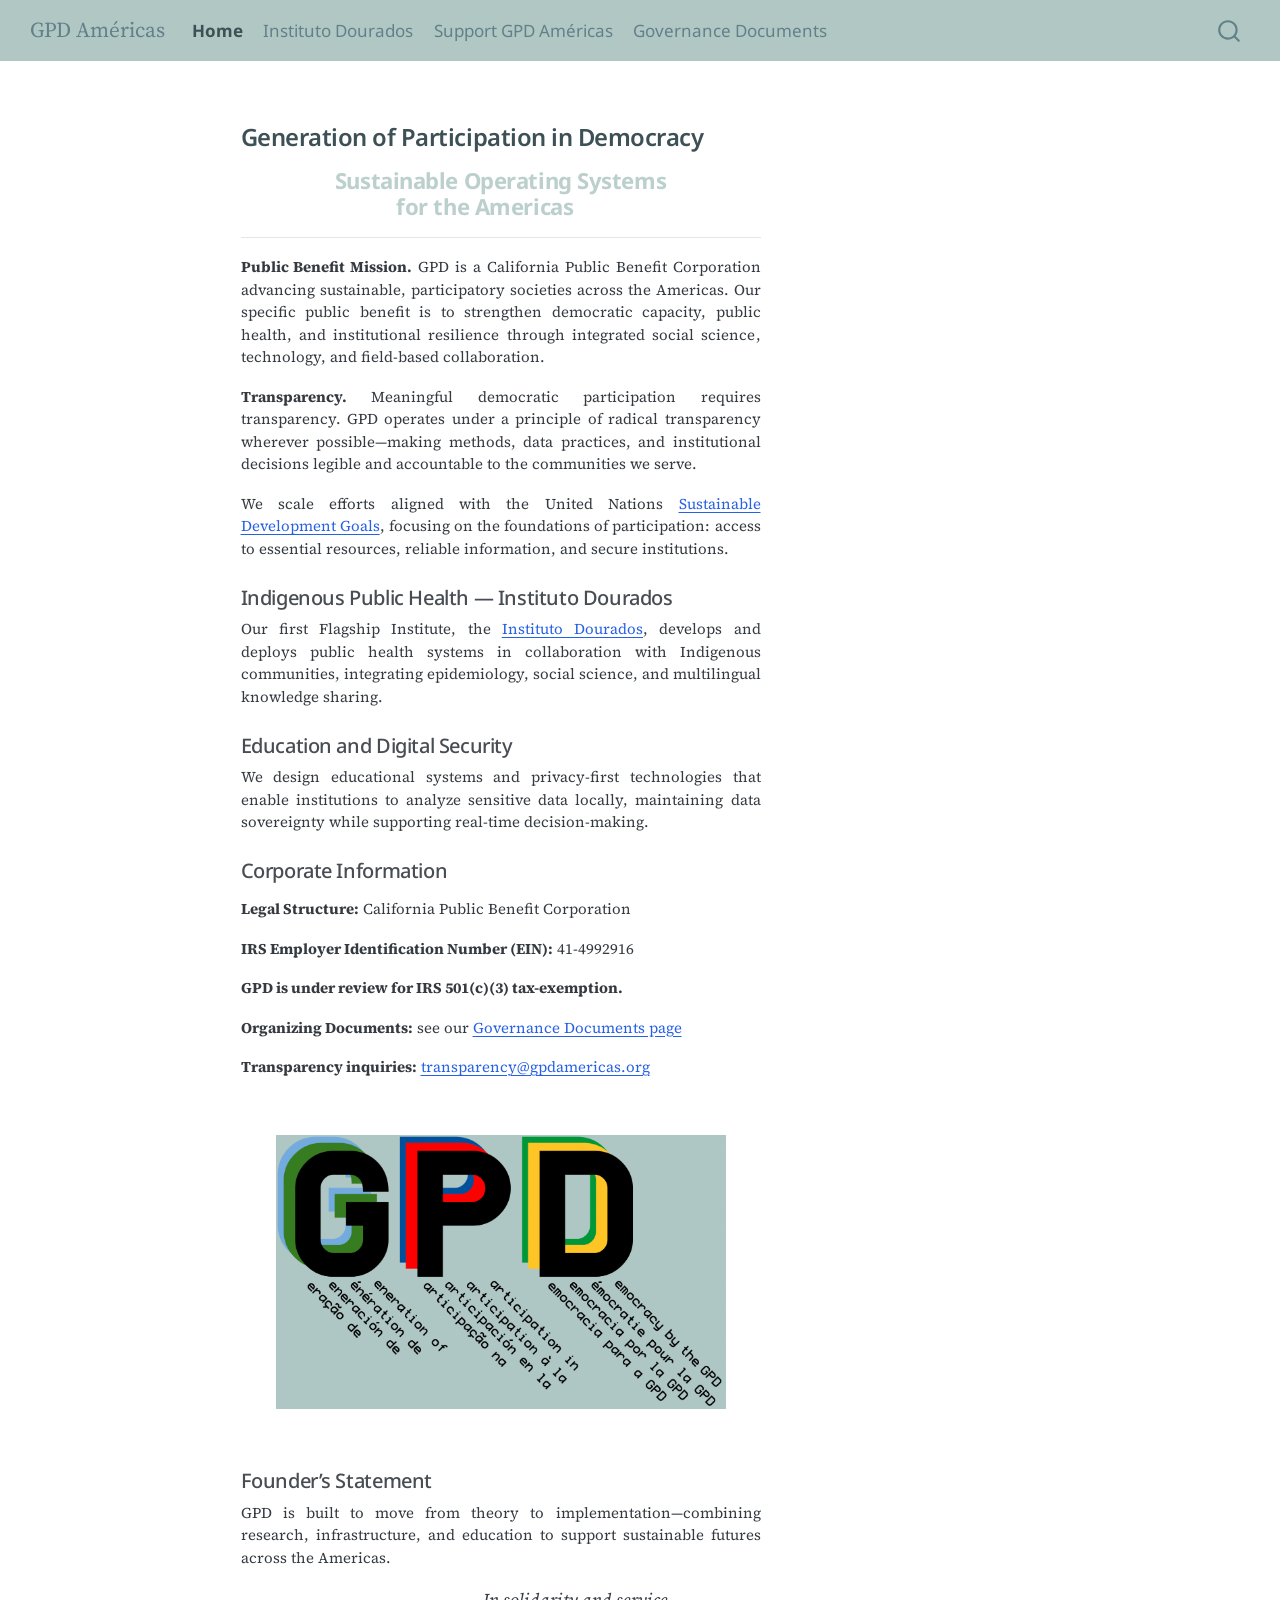
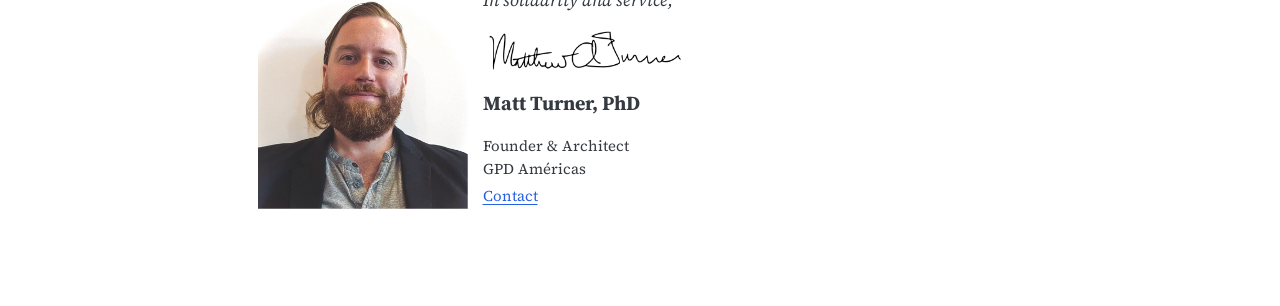
==== commit 895b2b6a: "Built site for gh-pages" ====
--- a/index.html
+++ b/index.html
@@ -136,10 +136,10 @@
 
 
 <h1 id="brand-title">
-Generation of Participation in Democracy (GPD)
+Generation of Participation in Democracy
 </h1>
 <h2 id="brand-subtitle" class="anchored">
-A Sustainable Operating System for the Americas
+Sustainable Operating Systems <br> for the Americas
 </h2>
 <p>
 <strong>Public Benefit Mission.</strong> GPD is a California Public Benefit Corporation advancing sustainable, participatory societies across the Americas. Our specific public benefit is to strengthen democratic capacity, public health, and institutional resilience through integrated social science, technology, and field-based collaboration.
@@ -162,11 +162,23 @@
 <p>
 We design educational systems and privacy-first technologies that enable institutions to analyze sensitive data locally, maintaining data sovereignty while supporting real-time decision-making.
 </p>
-<h3 class="anchored">
+<h3 style="margin-bottom: 15px;" class="anchored">
 Corporate Information
 </h3>
 <p>
-<strong>Legal Structure:</strong> California Public Benefit Corporation<br> <strong>IRS Employer Identification Number (EIN):</strong> 41-4992916<br> <strong>Transparency inquiries/concerns:</strong> <a href="mailto:transparency@gpdamericas.org">transparency@gpdamericas.org</a>
+<strong>Legal Structure:</strong> California Public Benefit Corporation
+</p>
+<p>
+<strong>IRS Employer Identification Number (EIN):</strong> 41-4992916
+</p>
+<p>
+<strong>GPD is under review for IRS 501(c)(3) tax-exemption.</strong>
+</p>
+<p>
+<strong>Organizing Documents:</strong> see our <a href="./governance.html">Governance Documents page</a>
+</p>
+<p>
+<strong>Transparency inquiries:</strong> <a href="mailto:transparency@gpdamericas.org">transparency@gpdamericas.org</a>
 </p>
 <p><br></p>
 <div class="quarto-figure quarto-figure-center">
@@ -185,11 +197,11 @@
 <em>In solidarity and service,</em>
 </p>
 <p><img src="signature.jpg" class="img-fluid" width="200"></p>
-<p style="font-size: 22px">
+<p style="font-size: 20px">
 <strong>Matt Turner, PhD</strong>
 </p>
-<p>
-Founder &amp; Architect, GPD Américas
+<p style="font-size: 15px; margin-bottom: 5px;">
+Founder &amp; Architect<br>GPD Américas
 </p>
 <p>
 <a href="mailto:matt@mat.phd">Contact</a>
--- a/styles.css
+++ b/styles.css
@@ -1,33 +1,60 @@
 /* Import Source Sans 3 (successor to Pro) and Source Serif 4 */
-@import url('https://fonts.googleapis.com/css2?family=Source+Sans+3:ital,wght@0,200..900;1,200..900&family=Source+Serif+4:ital,opsz,wght@0,8..60,200..900;1,8..60,200..900&display=swap');
+@import url('https://fonts.googleapis.com/css2?family=Noto+Sans:ital,wght@0,200..900;1,200..900&family=Source+Sans+3:ital,wght@0,200..900;1,200..900&family=Source+Serif+4:ital,opsz,wght@0,8..60,200..900;1,8..60,200..900&display=swap');
+
 
 /* Body text using Source Serif */
 body {
   font-family: 'Source Serif 4', serif;
-  font-size: 1.1rem;
+  /* font-size: 1.0rem; */
   /* line-height: 1.6; */
   /* color: #333; */
 }
 
+
 /* Headings using Source Sans */
-h1, h2, h3, h4, .header-title {
-  font-family: 'Source Sans 3', sans-serif;
-/*   font-weight: 700; */
-/*   letter-spacing: -0.02em; */
+h1, .header-title {
+  /* font-family: 'Source Sans 3', sans-serif; */
+  font-family: 'Noto Sans', sans-serif;
+  font-size: 1.4rem;
+  font-weight: 600;
+  letter-spacing: -0.02em;
 }
+
+
+h2, h3, h4 {
+  font-family: 'Noto Sans', sans-serif;
+  font-weight: 400;
+  letter-spacing: -0.02em;
+}
+
+h2 {
+  font-size: 21px;
+  font-weight: 700;
+}
+
+h3 { 
+  font-size: 20px; 
+  font-weight: 500;
+}
+
 
 /* Specific styling for your regional subtitle */
 .subtitle-regional {
-  font-family: 'Source Sans 3', sans-serif;
   font-weight: 300;
-  /* color: #7f8c8d; /1* Muted grey for "in the Americas" *1/ */
 }
+
 
 main#quarto-document-content {
   text-align: justify !important;
-  max-width: 80ch;
-  font-size: 18px !important;
+  max-width: 65ch;
+  font-size: 15px;
 }
+
+
+.navbar-nav {
+  font-family: 'Noto Sans', sans-serif;
+}
+
 
 /* Color for the active/current link */
 .navbar-nav .nav-link.active {
@@ -35,29 +62,52 @@
   font-weight: 700;
 }
 
+
 /* Color when hovering over a link */
 .navbar-nav .nav-link:hover {
   color: #3d5056; /* Your light sage color */
   transition: color 0.2s ease-in-out;
 }
 
+
 .navbar-title {
-  color: #628089; /* Your light sage color */
+  color: #628089; 
 }
+
 
 .navbar-title:hover {
   color: #3d5056; 
 }
 
+
 h1#brand-title {
   color: #3d5056;
   margin-bottom: 0px;
+  font-family: 'Noto Sans', sans-serif; 
 }
+
+
 h2#brand-subtitle {
   color: #b0c7c4;
-  margin-top: 0px;
-  margin-bottom: 27.5px;
+  font-size: 1.3rem;
+  margin-top: 15px;
+  margin-bottom: 18.5px;
+  opacity: 0.85;
+  text-align: center;
+
+  padding-bottom: 1rem;
+
+  &::after {
+    margin-top: 0.75rem;
+  }
 }
+
+
+/* Left-align table captions */
+.table-caption {
+  text-align: left
+}
+
 
 .float-left {
   float: left;
@@ -66,6 +116,7 @@
   margin-top: 0.75rem;
   margin-bottom: 1.5em;
 }
+
 
 #signature {
   margin-top: 20px;
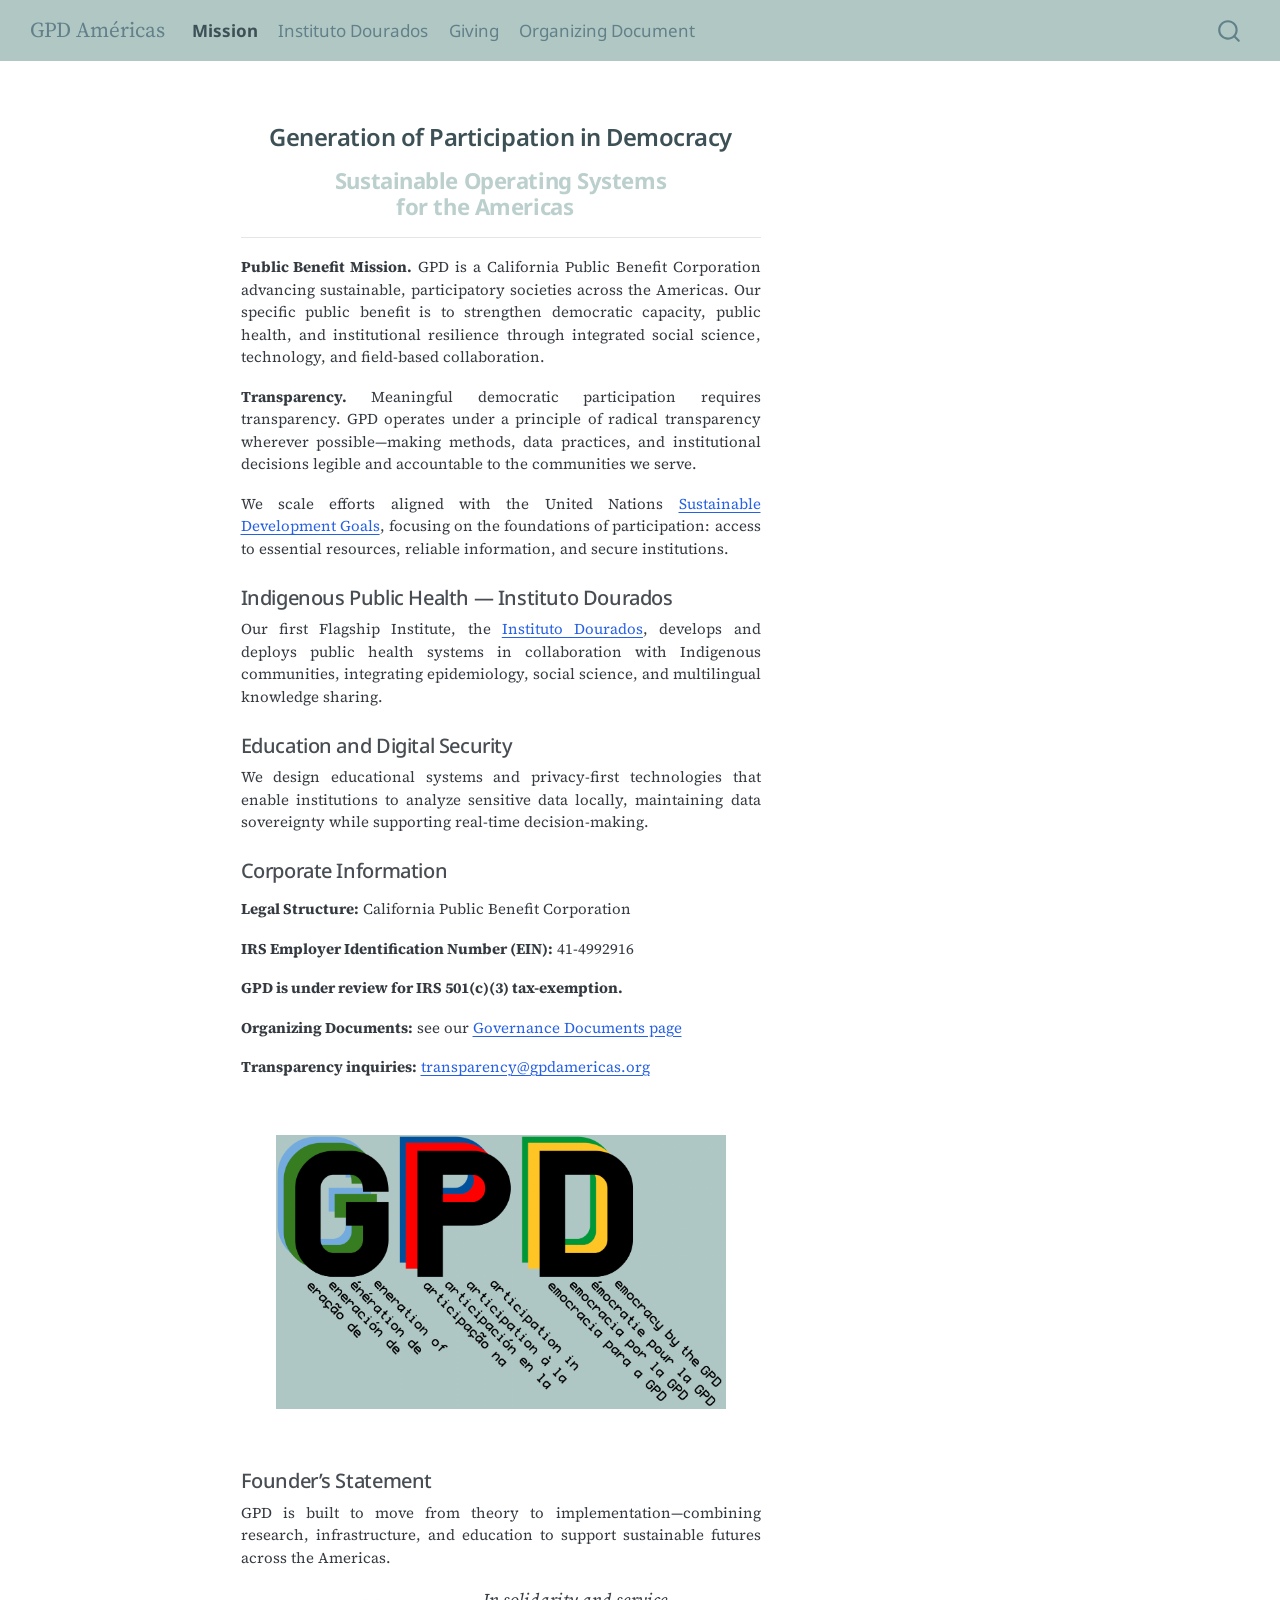
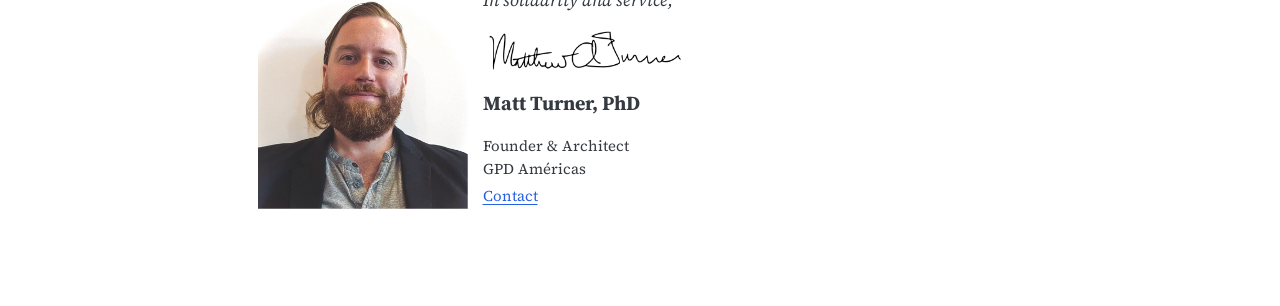
==== commit c97e22ae: "Built site for gh-pages" ====
--- a/index.html
+++ b/index.html
@@ -103,7 +103,7 @@
             <ul class="navbar-nav navbar-nav-scroll me-auto">
   <li class="nav-item">
     <a class="nav-link active" href="./index.html" aria-current="page"> 
-<span class="menu-text">Home</span></a>
+<span class="menu-text">Mission</span></a>
   </li>  
   <li class="nav-item">
     <a class="nav-link" href="./institutodourados.html"> 
@@ -111,11 +111,11 @@
   </li>  
   <li class="nav-item">
     <a class="nav-link" href="./giving.html"> 
-<span class="menu-text">Support GPD Américas</span></a>
+<span class="menu-text">Giving</span></a>
   </li>  
   <li class="nav-item">
     <a class="nav-link" href="./governance.html"> 
-<span class="menu-text">Governance Documents</span></a>
+<span class="menu-text">Organizing Document</span></a>
   </li>  
 </ul>
           </div> <!-- /navcollapse -->
--- a/styles.css
+++ b/styles.css
@@ -84,6 +84,7 @@
   color: #3d5056;
   margin-bottom: 0px;
   font-family: 'Noto Sans', sans-serif; 
+  text-align: center;
 }
 
 
